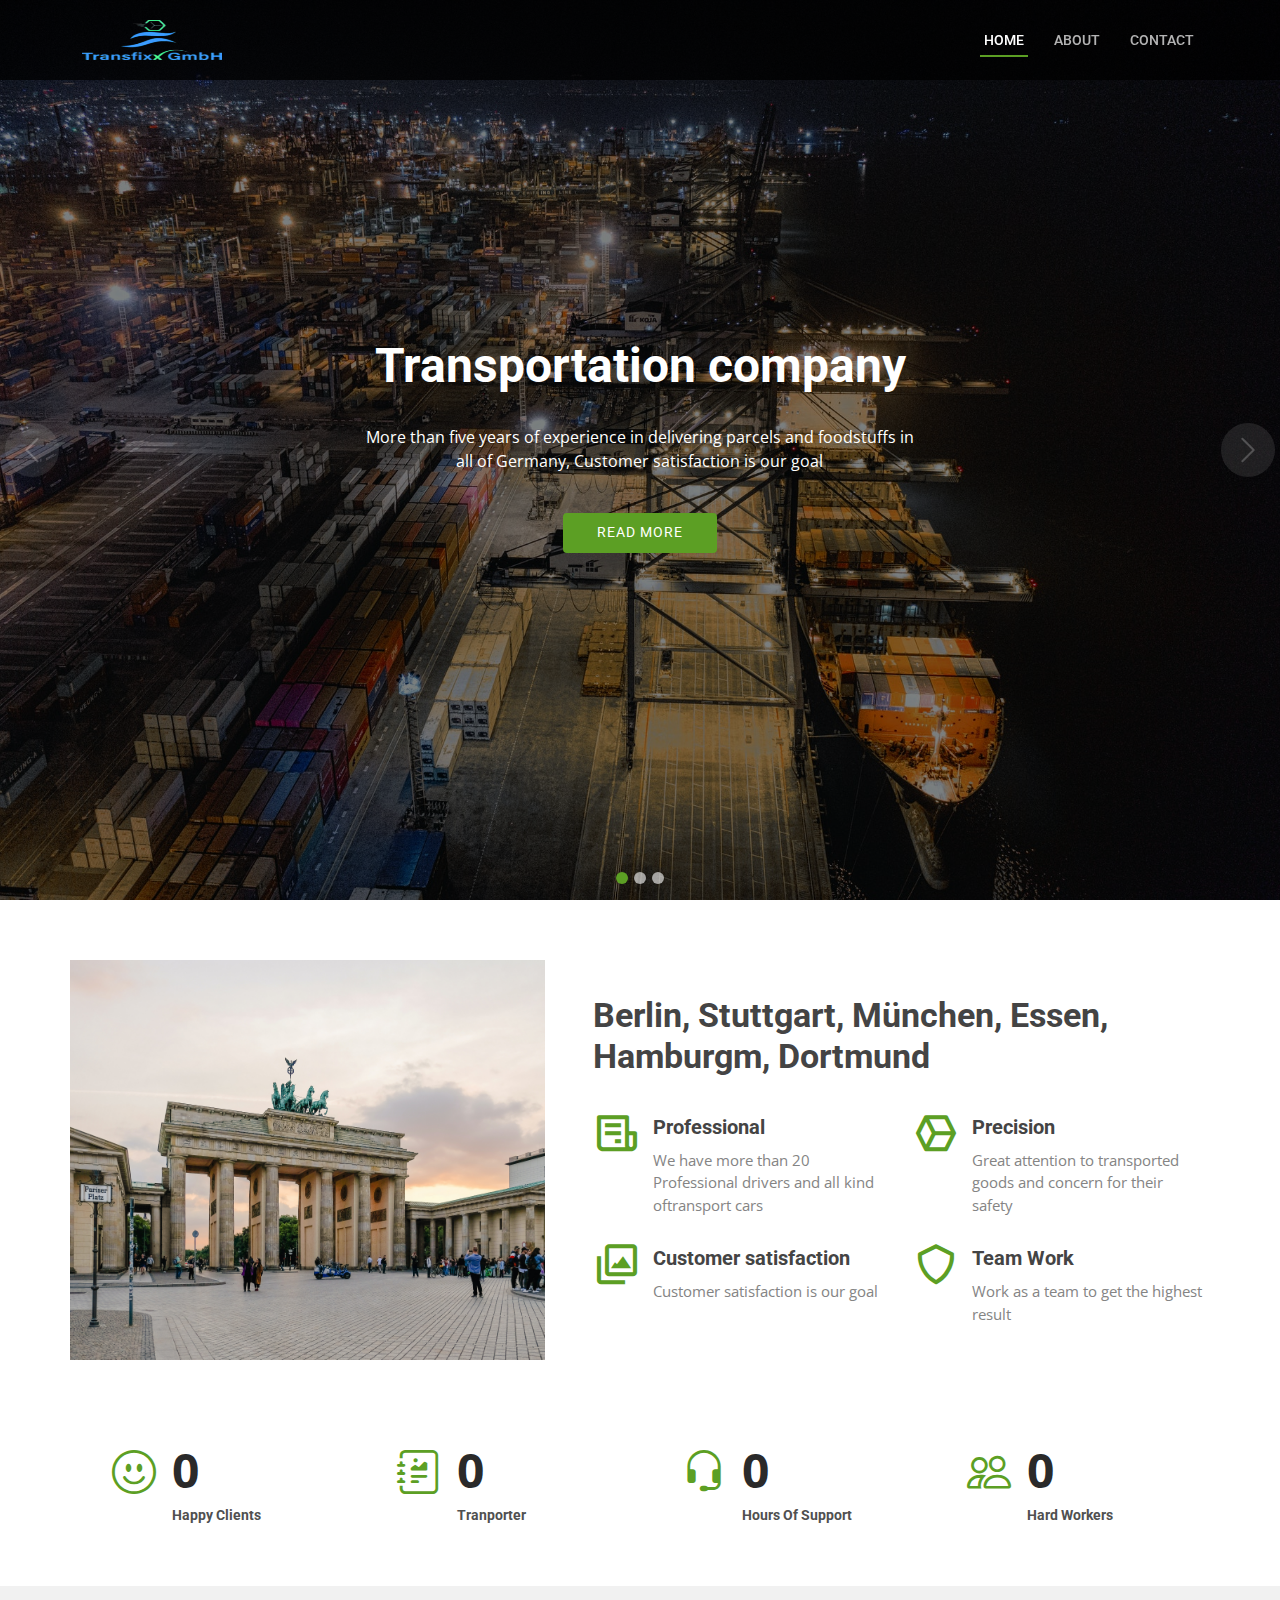
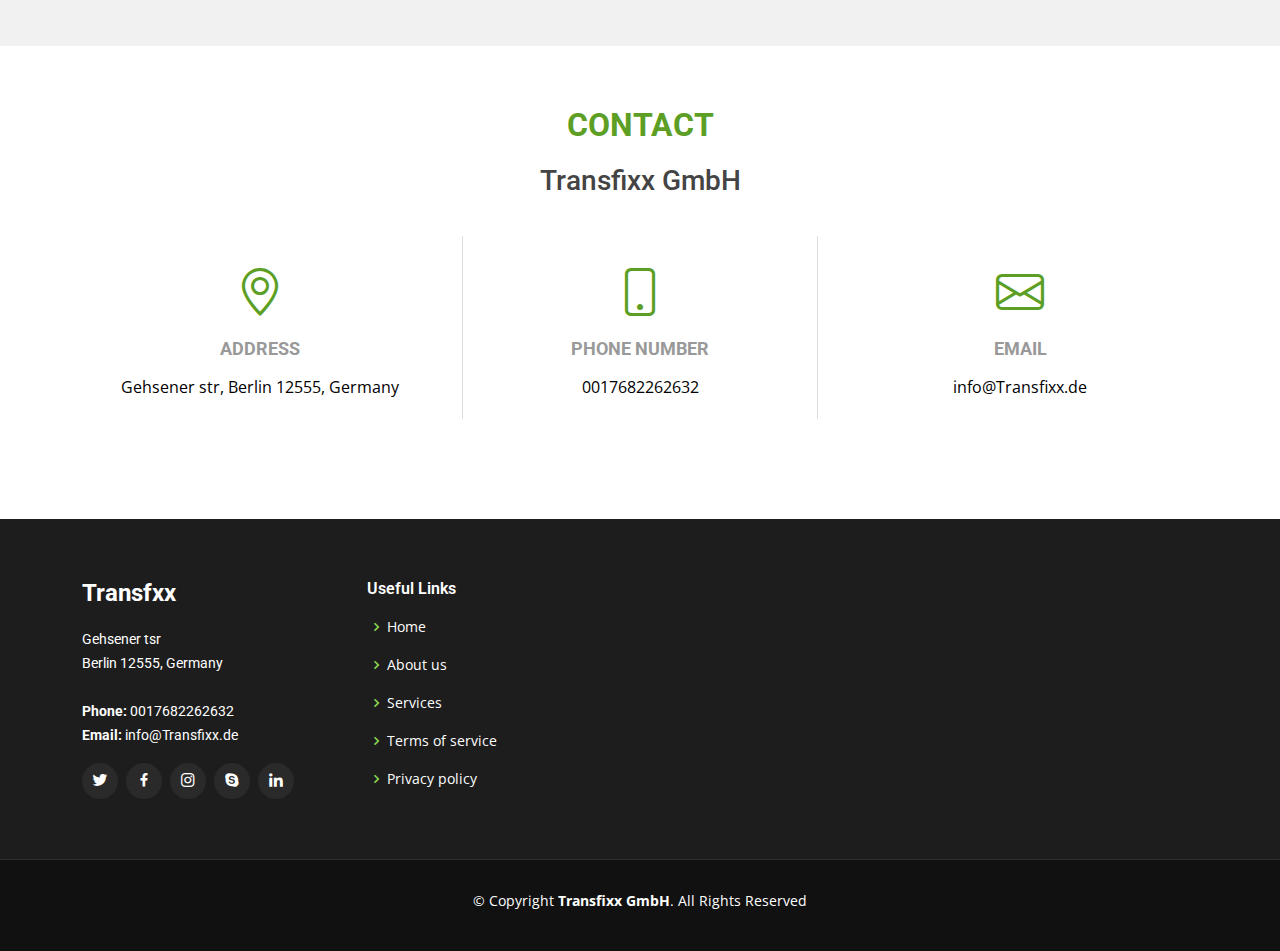
==== index.html @ c4ad07be "logo" ====
<!DOCTYPE html>
<html lang="en">

<head>
  <meta charset="utf-8">
  <meta content="width=device-width, initial-scale=1.0" name="viewport">

  <title>Groovin Bootstrap Template - Index</title>
  <meta content="" name="description">
  <meta content="" name="keywords">

  <!-- Favicons -->
<!--   <link href="assets/img/favicon.png" rel="icon"> -->
  <link href="assets/img/apple-touch-icon.png" rel="apple-touch-icon">

  <!-- Google Fonts -->
  <link href="https://fonts.googleapis.com/css?family=Open+Sans:300,300i,400,400i,600,600i,700,700i|Roboto:300,300i,400,400i,500,500i,600,600i,700,700i|Poppins:300,300i,400,400i,500,500i,600,600i,700,700i" rel="stylesheet">

  <!-- Vendor CSS Files -->
  <link href="assets/vendor/animate.css/animate.min.css" rel="stylesheet">
  <link href="assets/vendor/bootstrap/css/bootstrap.min.css" rel="stylesheet">
  <link href="assets/vendor/bootstrap-icons/bootstrap-icons.css" rel="stylesheet">
  <link href="assets/vendor/boxicons/css/boxicons.min.css" rel="stylesheet">
  <link href="assets/vendor/glightbox/css/glightbox.min.css" rel="stylesheet">
  <link href="assets/vendor/swiper/swiper-bundle.min.css" rel="stylesheet">

  <!-- Template Main CSS File -->
  <link href="assets/css/style.css" rel="stylesheet">

  <!-- =======================================================
  * Template Name: Groovin - v4.7.1
  * Template URL: https://bootstrapmade.com/groovin-free-bootstrap-theme/
  * Author: BootstrapMade.com
  * License: https://bootstrapmade.com/license/
  ======================================================== -->
</head>

<body>

  <!-- ======= Header ======= -->
  <header id="header" class="fixed-top d-flex align-items-center">
    <div class="container d-flex align-items-center justify-content-between">

      <h1 class="logo"><a href="index.html"><img src="img/3o7mkt.png" width="140px" height="120px" /></a></h1>
      <!-- Uncomment below if you prefer to use an image logo -->
      <!-- <a href="index.html" class="logo"><img src="assets/img/logo.png" alt="" class="img-fluid"></a>-->

      <nav id="navbar" class="navbar">
        <ul>
          <li><a class="nav-link scrollto active" href="#hero">Home</a></li>
          <li><a class="nav-link scrollto" href="#about">About</a></li>
      <!--     <li><a class="nav-link scrollto" href="#services">Services</a></li>   --> 
          <li><a class="nav-link scrollto" href="#contact">Contact</a></li>
          
        </ul>
        <i class="bi bi-list mobile-nav-toggle"></i>
      </nav><!-- .navbar -->

    </div>
  </header><!-- End Header -->

  <!-- ======= Hero Section ======= -->
  <section id="hero">
    <div class="hero-container">
      <div id="heroCarousel" data-bs-interval="5000" class="carousel slide carousel-fade" data-bs-ride="carousel">

        <ol class="carousel-indicators" id="hero-carousel-indicators"></ol>

        <div class="carousel-inner" role="listbox">

          <!-- Slide 1 -->
          <div class="carousel-item active" style="background-image: url(assets/img/slide/slide-1.jpg);">
            <div class="carousel-container">
              <div class="carousel-content">
                <h2 class="animate__animated animate__fadeInDown">Transportation company</h2>
                <p class="animate__animated animate__fadeInUp">More than five years of experience in delivering parcels and foodstuffs in all of Germany, Customer satisfaction is our goal

                </p>
                <div>
                  <a href="#about" class="btn-get-started animate__animated animate__fadeInUp scrollto">Read More</a>
                </div>
              </div>
            </div>
          </div>

          <!-- Slide 2 -->
          <div class="carousel-item" style="background-image: url(assets/img/slide/slide-2.jpg);">
            <div class="carousel-container">
              <div class="carousel-content">
                <h2 class="animate__animated animate__fadeInDown">Export of food products</h2>
                <p class="animate__animated animate__fadeInUp">Export and import of all food items from Europe to the Middle East and Africa.</p>
                <div>
                  <a href="#about" class="btn-get-started animate__animated animate__fadeInUp scrollto">Read More</a>
                </div>
              </div>
            </div>
          </div>

          <!-- Slide 3 -->
          <div class="carousel-item" style="background-image: url(assets/img/slide/slide-3.jpg);">
            <div class="carousel-container">
              <div class="carousel-content">
                <h2 class="animate__animated animate__fadeInDown">Export Cars</h2>
                <p class="animate__animated animate__fadeInUp">Exports all kind of cars from Europe to Middle East ,Africa  .</p>
                <div>
                  <a href="#about" class="btn-get-started animate__animated animate__fadeInUp scrollto">Read More</a>
                </div>
              </div>
            </div>
          </div>

        </div>

        <a class="carousel-control-prev" href="#heroCarousel" role="button" data-bs-slide="prev">
          <span class="carousel-control-prev-icon bi bi-chevron-left" aria-hidden="true"></span>
        </a>

        <a class="carousel-control-next" href="#heroCarousel" role="button" data-bs-slide="next">
          <span class="carousel-control-next-icon bi bi-chevron-right" aria-hidden="true"></span>
        </a>

      </div>
    </div>
  </section><!-- End Hero -->

  <main id="main">

    <!-- ======= About Section ======= -->
    <section id="about" class="about">
      <div class="container">

        <div class="row no-gutters">
          <div class="image col-xl-5 d-flex align-items-stretch justify-content-center justify-content-lg-start"></div>
          <div class="col-xl-7 ps-0 ps-lg-5 pe-lg-1 d-flex align-items-stretch">
            <div class="content d-flex flex-column justify-content-center">
              <h3>Berlin, Stuttgart, München, Essen, Hamburgm, Dortmund  </h3>
              <p>
                
              </p>
              <div class="row">
                <div class="col-md-6 icon-box">
                  <i class="bx bx-receipt"></i>
                  <h4>Professional</h4>
                  <p>We have more than 20 Professional drivers and all kind oftransport cars</p>
                </div>
                <div class="col-md-6 icon-box">
                  <i class="bx bx-cube-alt"></i>
                  <h4>Precision</h4>
                  <p>Great attention to transported goods and concern for their safety </p>
                </div>
                <div class="col-md-6 icon-box">
                  <i class="bx bx-images"></i>
                  <h4>Customer satisfaction</h4>
                  <p>Customer satisfaction is our goal</p>
                </div>
                <div class="col-md-6 icon-box">
                  <i class="bx bx-shield"></i>
                  <h4>Team Work</h4>
                  <p>Work as a team to get the highest result</p>
                </div>
              </div>
            </div><!-- End .content-->
          </div>
        </div>

      </div>
    </section><!-- End About Section -->

    <!-- ======= Counts Section ======= -->
    <section id="counts" class="counts">
      <div class="container">

        <div class="row no-gutters">

          <div class="col-lg-3 col-md-6 d-md-flex align-items-md-stretch">
            <div class="count-box">
              <i class="bi bi-emoji-smile"></i>
              <span data-purecounter-start="0" data-purecounter-end="232" data-purecounter-duration="1" class="purecounter"></span>
              <p><strong>Happy Clients</strong></p>
            </div>
          </div>

          <div class="col-lg-3 col-md-6 d-md-flex align-items-md-stretch">
            <div class="count-box">
              <i class="bi bi-journal-richtext"></i>
              <span data-purecounter-start="0" data-purecounter-end="45" data-purecounter-duration="1" class="purecounter"></span>
              <p><strong>Tranporter</strong> </p>
            </div>
          </div>

          <div class="col-lg-3 col-md-6 d-md-flex align-items-md-stretch">
            <div class="count-box">
              <i class="bi bi-headset"></i>
              <span data-purecounter-start="0" data-purecounter-end="1463" data-purecounter-duration="1" class="purecounter"></span>
              <p><strong>Hours Of Support</strong> </p>
            </div>
          </div>

          <div class="col-lg-3 col-md-6 d-md-flex align-items-md-stretch">
            <div class="count-box">
              <i class="bi bi-people"></i>
              <span data-purecounter-start="0" data-purecounter-end="45" data-purecounter-duration="1" class="purecounter"></span>
              <p><strong>Hard Workers</strong> </p>
            </div>
          </div>

        </div>

      </div>
    </section><!-- End Counts Section -->

    <!-- ======= Clients Section ======= -->
    <section id="clients" class="clients section-bg">
      <div class="container">

        <div class="row">

          <div class="col-lg-2 col-md-4 col-6 d-flex align-items-center justify-content-center">
            <img src="https://pvgroup.pl/wp-content/uploads/2022/02/dpd_big-300x300-1.jpg" class="img-fluid" alt="">
          </div>

          <div class="col-lg-2 col-md-4 col-6 d-flex align-items-center justify-content-center">
            <img src="https://media-exp1.licdn.com/dms/image/C560BAQFN_Ijrd2h6Ig/company-logo_200_200/0/1615389801224?e=1660780800&v=beta&t=L2JlPi9QyO6g8Aj7wJdIj50SD4fqId7_oPgvwxx5XCg" class="img-fluid" alt="">
          </div>

          <div class="col-lg-2 col-md-4 col-6 d-flex align-items-center justify-content-center">
            <img src="https://upload.wikimedia.org/wikipedia/commons/thumb/4/4c/Logo_REWE.svg/1200px-Logo_REWE.svg.png" class="img-fluid" alt="">
          </div>

          <div class="col-lg-2 col-md-4 col-6 d-flex align-items-center justify-content-center">
            <img src="https://upload.wikimedia.org/wikipedia/commons/thumb/b/bc/HelloFresh_Logo_2020.png/800px-HelloFresh_Logo_2020.png" class="img-fluid" alt="">
          </div>

          <div class="col-lg-2 col-md-4 col-6 d-flex align-items-center justify-content-center">
            <img src="https://pbs.twimg.com/profile_images/1473756532827246593/KRgw2UkV_400x400.jpg" class="img-fluid" alt="">
          </div>

          <div class="col-lg-2 col-md-4 col-6 d-flex align-items-center justify-content-center">
            <img src="" class="img-fluid" alt="">
          </div>

        </div>

      </div>
    </section><!-- End Clients Section -->

  <!--   <!-- ======= Services Section ======= -->
<!--     <section id="services" class="services">
      <div class="container">

        <div class="section-title">
          <h2>Services</h2>
          <p>Magnam dolores commodi suscipit. Necessitatibus eius consequatur ex aliquid fuga eum quidem. Sit sint consectetur velit. Quisquam quos quisquam cupiditate. Et nemo qui impedit suscipit alias ea. Quia fugiat sit in iste officiis commodi quidem hic quas.</p>
        </div>

        <div class="row">
          <div class="col-lg-4 col-md-6 icon-box">
            <div class="icon"><i class="bi bi-briefcase"></i></div>
            <h4 class="title"><a href="">Lorem Ipsum</a></h4>
            <p class="description">Voluptatum deleniti atque corrupti quos dolores et quas molestias excepturi sint occaecati cupiditate non provident</p>
          </div>
          <div class="col-lg-4 col-md-6 icon-box">
            <div class="icon"><i class="bi bi-card-checklist"></i></div>
            <h4 class="title"><a href="">Dolor Sitema</a></h4>
            <p class="description">Minim veniam, quis nostrud exercitation ullamco laboris nisi ut aliquip ex ea commodo consequat tarad limino ata</p>
          </div>
          <div class="col-lg-4 col-md-6 icon-box">
            <div class="icon"><i class="bi bi-bar-chart"></i></div>
            <h4 class="title"><a href="">Sed ut perspiciatis</a></h4>
            <p class="description">Duis aute irure dolor in reprehenderit in voluptate velit esse cillum dolore eu fugiat nulla pariatur</p>
          </div>
          <div class="col-lg-4 col-md-6 icon-box">
            <div class="icon"><i class="bi bi-binoculars"></i></div>
            <h4 class="title"><a href="">Magni Dolores</a></h4>
            <p class="description">Excepteur sint occaecat cupidatat non proident, sunt in culpa qui officia deserunt mollit anim id est laborum</p>
          </div>
          <div class="col-lg-4 col-md-6 icon-box">
            <div class="icon"><i class="bi bi-brightness-high"></i></div>
            <h4 class="title"><a href="">Nemo Enim</a></h4>
            <p class="description">At vero eos et accusamus et iusto odio dignissimos ducimus qui blanditiis praesentium voluptatum deleniti atque</p>
          </div>
          <div class="col-lg-4 col-md-6 icon-box">
            <div class="icon"><i class="bi bi-calendar4-week"></i></div>
            <h4 class="title"><a href="">Eiusmod Tempor</a></h4>
            <p class="description">Et harum quidem rerum facilis est et expedita distinctio. Nam libero tempore, cum soluta nobis est eligendi</p>
          </div>
        </div>

      </div>
    </section><!-- End Services Section -->

    <!-- ======= Why Us Section ======= -->
  <!--   <section id="why-us" class="why-us">
      <div class="container">

        <div class="section-title">
          <h2>Why Us</h2>
          <p>Magnam dolores commodi suscipit. Necessitatibus eius consequatur ex aliquid fuga eum quidem. Sit sint consectetur velit. Quisquam quos quisquam cupiditate. Et nemo qui impedit suscipit alias ea. Quia fugiat sit in iste officiis commodi quidem hic quas.</p>
        </div>

        <div class="row">

          <div class="col-lg-4">
            <div class="box">
              <span>01</span>
              <h4>Lorem Ipsum</h4>
              <p>Ulamco laboris nisi ut aliquip ex ea commodo consequat. Et consectetur ducimus vero placeat</p>
            </div>
          </div>

          <div class="col-lg-4 mt-4 mt-lg-0">
            <div class="box">
              <span>02</span>
              <h4>Repellat Nihil</h4>
              <p>Dolorem est fugiat occaecati voluptate velit esse. Dicta veritatis dolor quod et vel dire leno para dest</p>
            </div>
          </div>

          <div class="col-lg-4 mt-4 mt-lg-0">
            <div class="box">
              <span>03</span>
              <h4> Ad ad velit qui</h4>
              <p>Molestiae officiis omnis illo asperiores. Aut doloribus vitae sunt debitis quo vel nam quis</p>
            </div>
          </div>

        </div>

      </div>
    </section>  -->
    <!-- End Why Us Section --> 

    <!-- ======= Portfolio Section ======= -->
   <!--  <section id="portfolio" class="portfolio">
      <div class="container">

        <div class="section-title">
          <h2>Portfolio</h2>
          <p>Magnam dolores commodi suscipit. Necessitatibus eius consequatur ex aliquid fuga eum quidem. Sit sint consectetur velit. Quisquam quos quisquam cupiditate. Et nemo qui impedit suscipit alias ea. Quia fugiat sit in iste officiis commodi quidem hic quas.</p>
        </div>

        <div class="row">
          <div class="col-lg-12 d-flex justify-content-center">
            <ul id="portfolio-flters">
              <li data-filter="*" class="filter-active">All</li>
              <li data-filter=".filter-app">App</li>
              <li data-filter=".filter-card">Card</li>
              <li data-filter=".filter-web">Web</li>
            </ul>
          </div>
        </div>

        <div class="row portfolio-container">

          <div class="col-lg-4 col-md-6 portfolio-item filter-app">
            <div class="portfolio-wrap">
              <img src="assets/img/portfolio/portfolio-1.jpg" class="img-fluid" alt="">
              <div class="portfolio-info">
                <h4>App 1</h4>
                <p>App</p>
                <div class="portfolio-links">
                  <a href="assets/img/portfolio/portfolio-1.jpg" data-gallery="portfolioGallery" class="portfolio-lightbox" title="App 1"><i class="bx bx-plus"></i></a>
                  <a href="portfolio-details.html" title="More Details"><i class="bx bx-link"></i></a>
                </div>
              </div>
            </div>
          </div>

          <div class="col-lg-4 col-md-6 portfolio-item filter-web">
            <div class="portfolio-wrap">
              <img src="assets/img/portfolio/portfolio-2.jpg" class="img-fluid" alt="">
              <div class="portfolio-info">
                <h4>Web 3</h4>
                <p>Web</p>
                <div class="portfolio-links">
                  <a href="assets/img/portfolio/portfolio-2.jpg" data-gallery="portfolioGallery" class="portfolio-lightbox" title="Web 3"><i class="bx bx-plus"></i></a>
                  <a href="portfolio-details.html" title="More Details"><i class="bx bx-link"></i></a>
                </div>
              </div>
            </div>
          </div>

          <div class="col-lg-4 col-md-6 portfolio-item filter-app">
            <div class="portfolio-wrap">
              <img src="assets/img/portfolio/portfolio-3.jpg" class="img-fluid" alt="">
              <div class="portfolio-info">
                <h4>App 2</h4>
                <p>App</p>
                <div class="portfolio-links">
                  <a href="assets/img/portfolio/portfolio-3.jpg" data-gallery="portfolioGallery" class="portfolio-lightbox" title="App 2"><i class="bx bx-plus"></i></a>
                  <a href="portfolio-details.html" title="More Details"><i class="bx bx-link"></i></a>
                </div>
              </div>
            </div>
          </div>

          <div class="col-lg-4 col-md-6 portfolio-item filter-card">
            <div class="portfolio-wrap">
              <img src="assets/img/portfolio/portfolio-4.jpg" class="img-fluid" alt="">
              <div class="portfolio-info">
                <h4>Card 2</h4>
                <p>Card</p>
                <div class="portfolio-links">
                  <a href="assets/img/portfolio/portfolio-4.jpg" data-gallery="portfolioGallery" class="portfolio-lightbox" title="Card 2"><i class="bx bx-plus"></i></a>
                  <a href="portfolio-details.html" title="More Details"><i class="bx bx-link"></i></a>
                </div>
              </div>
            </div>
          </div>

          <div class="col-lg-4 col-md-6 portfolio-item filter-web">
            <div class="portfolio-wrap">
              <img src="assets/img/portfolio/portfolio-5.jpg" class="img-fluid" alt="">
              <div class="portfolio-info">
                <h4>Web 2</h4>
                <p>Web</p>
                <div class="portfolio-links">
                  <a href="assets/img/portfolio/portfolio-5.jpg" data-gallery="portfolioGallery" class="portfolio-lightbox" title="Web 2"><i class="bx bx-plus"></i></a>
                  <a href="portfolio-details.html" title="More Details"><i class="bx bx-link"></i></a>
                </div>
              </div>
            </div>
          </div>

          <div class="col-lg-4 col-md-6 portfolio-item filter-app">
            <div class="portfolio-wrap">
              <img src="assets/img/portfolio/portfolio-6.jpg" class="img-fluid" alt="">
              <div class="portfolio-info">
                <h4>App 3</h4>
                <p>App</p>
                <div class="portfolio-links">
                  <a href="assets/img/portfolio/portfolio-6.jpg" data-gallery="portfolioGallery" class="portfolio-lightbox" title="App 3"><i class="bx bx-plus"></i></a>
                  <a href="portfolio-details.html" title="More Details"><i class="bx bx-link"></i></a>
                </div>
              </div>
            </div>
          </div>

          <div class="col-lg-4 col-md-6 portfolio-item filter-card">
            <div class="portfolio-wrap">
              <img src="assets/img/portfolio/portfolio-7.jpg" class="img-fluid" alt="">
              <div class="portfolio-info">
                <h4>Card 1</h4>
                <p>Card</p>
                <div class="portfolio-links">
                  <a href="assets/img/portfolio/portfolio-7.jpg" data-gallery="portfolioGallery" class="portfolio-lightbox" title="Card 1"><i class="bx bx-plus"></i></a>
                  <a href="portfolio-details.html" title="More Details"><i class="bx bx-link"></i></a>
                </div>
              </div>
            </div>
          </div>

          <div class="col-lg-4 col-md-6 portfolio-item filter-card">
            <div class="portfolio-wrap">
              <img src="assets/img/portfolio/portfolio-8.jpg" class="img-fluid" alt="">
              <div class="portfolio-info">
                <h4>Card 3</h4>
                <p>Card</p>
                <div class="portfolio-links">
                  <a href="assets/img/portfolio/portfolio-8.jpg" data-gallery="portfolioGallery" class="portfolio-lightbox" title="Card 3"><i class="bx bx-plus"></i></a>
                  <a href="portfolio-details.html" title="More Details"><i class="bx bx-link"></i></a>
                </div>
              </div>
            </div>
          </div>

          <div class="col-lg-4 col-md-6 portfolio-item filter-web">
            <div class="portfolio-wrap">
              <img src="assets/img/portfolio/portfolio-9.jpg" class="img-fluid" alt="">
              <div class="portfolio-info">
                <h4>Web 3</h4>
                <p>Web</p>
                <div class="portfolio-links">
                  <a href="assets/img/portfolio/portfolio-9.jpg" data-gallery="portfolioGallery" class="portfolio-lightbox" title="Web 3"><i class="bx bx-plus"></i></a>
                  <a href="portfolio-details.html" title="More Details"><i class="bx bx-link"></i></a>
                </div>
              </div>
            </div>
          </div>

        </div>

      </div> -->
    </section><!-- End Portfolio Section -->

    <!-- ======= Team Section ======= -->
 <!--    <section id="team" class="team">
      <div class="container">

        <div class="section-title">
          <h2>Team</h2>
          <p>Magnam dolores commodi suscipit. Necessitatibus eius consequatur ex aliquid fuga eum quidem. Sit sint consectetur velit. Quisquam quos quisquam cupiditate. Et nemo qui impedit suscipit alias ea. Quia fugiat sit in iste officiis commodi quidem hic quas.</p>
        </div>

        <div class="row">

          <div class="col-xl-3 col-lg-4 col-md-6">
            <div class="member">
              <img src="assets/img/team/team-1.jpg" class="img-fluid" alt="">
              <div class="member-info">
                <div class="member-info-content">
                  <h4>Walter White</h4>
                  <span>Chief Executive Officer</span>
                  <div class="social">
                    <a href=""><i class="bi bi-twitter"></i></a>
                    <a href=""><i class="bi bi-facebook"></i></a>
                    <a href=""><i class="bi bi-instagram"></i></a>
                    <a href=""><i class="bi bi-linkedin"></i></a>
                  </div>
                </div>
              </div>
            </div>
          </div>

          <div class="col-xl-3 col-lg-4 col-md-6" data-wow-delay="0.1s">
            <div class="member">
              <img src="assets/img/team/team-2.jpg" class="img-fluid" alt="">
              <div class="member-info">
                <div class="member-info-content">
                  <h4>Sarah Jhonson</h4>
                  <span>Product Manager</span>
                  <div class="social">
                    <a href=""><i class="bi bi-twitter"></i></a>
                    <a href=""><i class="bi bi-facebook"></i></a>
                    <a href=""><i class="bi bi-instagram"></i></a>
                    <a href=""><i class="bi bi-linkedin"></i></a>
                  </div>
                </div>
              </div>
            </div>
          </div>

          <div class="col-xl-3 col-lg-4 col-md-6" data-wow-delay="0.2s">
            <div class="member">
              <img src="assets/img/team/team-3.jpg" class="img-fluid" alt="">
              <div class="member-info">
                <div class="member-info-content">
                  <h4>William Anderson</h4>
                  <span>CTO</span>
                  <div class="social">
                    <a href=""><i class="bi bi-twitter"></i></a>
                    <a href=""><i class="bi bi-facebook"></i></a>
                    <a href=""><i class="bi bi-instagram"></i></a>
                    <a href=""><i class="bi bi-linkedin"></i></a>
                  </div>
                </div>
              </div>
            </div>
          </div>

          <div class="col-xl-3 col-lg-4 col-md-6" data-wow-delay="0.3s">
            <div class="member">
              <img src="assets/img/team/team-4.jpg" class="img-fluid" alt="">
              <div class="member-info">
                <div class="member-info-content">
                  <h4>Amanda Jepson</h4>
                  <span>Accountant</span>
                  <div class="social">
                    <a href=""><i class="bi bi-twitter"></i></a>
                    <a href=""><i class="bi bi-facebook"></i></a>
                    <a href=""><i class="bi bi-instagram"></i></a>
                    <a href=""><i class="bi bi-linkedin"></i></a>
                  </div>
                </div>
              </div>
            </div>
          </div>

        </div>

      </div> -->
    </section><!-- End Team Section -->

    <!-- ======= Pricing Section ======= -->
  <!--   <section id="pricing" class="pricing">
      <div class="container">

        <div class="section-title">
          <h2>Pricing</h2>
          <p>Magnam dolores commodi suscipit. Necessitatibus eius consequatur ex aliquid fuga eum quidem. Sit sint consectetur velit. Quisquam quos quisquam cupiditate. Et nemo qui impedit suscipit alias ea. Quia fugiat sit in iste officiis commodi quidem hic quas.</p>
        </div>

        <div class="row">

          <div class="col-lg-4 col-md-6">
            <div class="box">
              <h3>Free</h3>
              <h4><sup>$</sup>0<span> / month</span></h4>
              <ul>
                <li>Aida dere</li>
                <li>Nec feugiat nisl</li>
                <li>Nulla at volutpat dola</li>
                <li class="na">Pharetra massa</li>
                <li class="na">Massa ultricies mi</li>
              </ul>
              <div class="btn-wrap">
                <a href="#" class="btn-buy">Buy Now</a>
              </div>
            </div>
          </div>

          <div class="col-lg-4 col-md-6 mt-4 mt-md-0">
            <div class="box recommended">
              <h3>Business</h3>
              <h4><sup>$</sup>19<span> / month</span></h4>
              <ul>
                <li>Aida dere</li>
                <li>Nec feugiat nisl</li>
                <li>Nulla at volutpat dola</li>
                <li>Pharetra massa</li>
                <li class="na">Massa ultricies mi</li>
              </ul>
              <div class="btn-wrap">
                <a href="#" class="btn-buy">Buy Now</a>
              </div>
            </div>
          </div>

          <div class="col-lg-4 col-md-6 mt-4 mt-lg-0">
            <div class="box">
              <h3>Developer</h3>
              <h4><sup>$</sup>29<span> / month</span></h4>
              <ul>
                <li>Aida dere</li>
                <li>Nec feugiat nisl</li>
                <li>Nulla at volutpat dola</li>
                <li>Pharetra massa</li>
                <li>Massa ultricies mi</li>
              </ul>
              <div class="btn-wrap">
                <a href="#" class="btn-buy">Buy Now</a>
              </div>
            </div>
          </div>

        </div>

      </div>
    </section> --><!-- End Pricing Section -->

    <!-- ======= Frequently Asked Questions Section ======= -->
  <!--   <section id="faq" class="faq section-bg">
      <div class="container">

        <div class="section-title">
          <h2>Frequently Asked Questions</h2>
          <p>Magnam dolores commodi suscipit. Necessitatibus eius consequatur ex aliquid fuga eum quidem. Sit sint consectetur velit. Quisquam quos quisquam cupiditate. Et nemo qui impedit suscipit alias ea. Quia fugiat sit in iste officiis commodi quidem hic quas.</p>
        </div>

        <div class="faq-list">
          <ul>
            <li data-aos="fade-up">
              <i class="bx bx-help-circle icon-help"></i> <a data-bs-toggle="collapse" class="collapse" data-bs-target="#faq-list-1">Non consectetur a erat nam at lectus urna duis? <i class="bx bx-chevron-down icon-show"></i><i class="bx bx-chevron-up icon-close"></i></a>
              <div id="faq-list-1" class="collapse show" data-bs-parent=".faq-list">
                <p>
                  Feugiat pretium nibh ipsum consequat. Tempus iaculis urna id volutpat lacus laoreet non curabitur gravida. Venenatis lectus magna fringilla urna porttitor rhoncus dolor purus non.
                </p>
              </div>
            </li>

            <li data-aos="fade-up" data-aos-delay="100">
              <i class="bx bx-help-circle icon-help"></i> <a data-bs-toggle="collapse" data-bs-target="#faq-list-2" class="collapsed">Feugiat scelerisque varius morbi enim nunc? <i class="bx bx-chevron-down icon-show"></i><i class="bx bx-chevron-up icon-close"></i></a>
              <div id="faq-list-2" class="collapse" data-bs-parent=".faq-list">
                <p>
                  Dolor sit amet consectetur adipiscing elit pellentesque habitant morbi. Id interdum velit laoreet id donec ultrices. Fringilla phasellus faucibus scelerisque eleifend donec pretium. Est pellentesque elit ullamcorper dignissim. Mauris ultrices eros in cursus turpis massa tincidunt dui.
                </p>
              </div>
            </li>

            <li data-aos="fade-up" data-aos-delay="200">
              <i class="bx bx-help-circle icon-help"></i> <a data-bs-toggle="collapse" data-bs-target="#faq-list-3" class="collapsed">Dolor sit amet consectetur adipiscing elit? <i class="bx bx-chevron-down icon-show"></i><i class="bx bx-chevron-up icon-close"></i></a>
              <div id="faq-list-3" class="collapse" data-bs-parent=".faq-list">
                <p>
                  Eleifend mi in nulla posuere sollicitudin aliquam ultrices sagittis orci. Faucibus pulvinar elementum integer enim. Sem nulla pharetra diam sit amet nisl suscipit. Rutrum tellus pellentesque eu tincidunt. Lectus urna duis convallis convallis tellus. Urna molestie at elementum eu facilisis sed odio morbi quis
                </p>
              </div>
            </li>

            <li data-aos="fade-up" data-aos-delay="300">
              <i class="bx bx-help-circle icon-help"></i> <a data-bs-toggle="collapse" data-bs-target="#faq-list-4" class="collapsed">Tempus quam pellentesque nec nam aliquam sem et tortor consequat? <i class="bx bx-chevron-down icon-show"></i><i class="bx bx-chevron-up icon-close"></i></a>
              <div id="faq-list-4" class="collapse" data-bs-parent=".faq-list">
                <p>
                  Molestie a iaculis at erat pellentesque adipiscing commodo. Dignissim suspendisse in est ante in. Nunc vel risus commodo viverra maecenas accumsan. Sit amet nisl suscipit adipiscing bibendum est. Purus gravida quis blandit turpis cursus in.
                </p>
              </div>
            </li>

            <li data-aos="fade-up" data-aos-delay="400">
              <i class="bx bx-help-circle icon-help"></i> <a data-bs-toggle="collapse" data-bs-target="#faq-list-5" class="collapsed">Tortor vitae purus faucibus ornare. Varius vel pharetra vel turpis nunc eget lorem dolor? <i class="bx bx-chevron-down icon-show"></i><i class="bx bx-chevron-up icon-close"></i></a>
              <div id="faq-list-5" class="collapse" data-bs-parent=".faq-list">
                <p>
                  Laoreet sit amet cursus sit amet dictum sit amet justo. Mauris vitae ultricies leo integer malesuada nunc vel. Tincidunt eget nullam non nisi est sit amet. Turpis nunc eget lorem dolor sed. Ut venenatis tellus in metus vulputate eu scelerisque.
                </p>
              </div>
            </li>

          </ul>
        </div>

      </div>
    </section> --><!-- End Frequently Asked Questions Section -->

    <!-- ======= Contact Section ======= -->
    <section id="contact" class="contact">
      <div class="container">

        <div class="section-title">
          <h2>Contact</h2>
          <h3>Transfixx GmbH</h3>
        </div>

        <div class="row contact-info">

          <div class="col-md-4">
            <div class="contact-address">
              <i class="bi bi-geo-alt"></i>
              <h3>Address</h3>
              <address>Gehsener str, Berlin 12555, Germany</address>
            </div>
          </div>

          <div class="col-md-4">
            <div class="contact-phone">
              <i class="bi bi-phone"></i>
              <h3>Phone Number</h3>
              <p><a href="tel:+155895548855">0017682262632</a></p>
            </div>
          </div>

          <div class="col-md-4">
            <div class="contact-email">
              <i class="bi bi-envelope"></i>
              <h3>Email</h3>
              <p><a href="mailto:info@example.com">info@Transfixx.de</a></p>
            </div>
          </div>

        </div>

      <!--   <div class="form">
          <form action="forms/contact.php" method="post" role="form" class="php-email-form">
            <div class="row">
              <div class="col-md-6 form-group">
                <input type="text" name="name" class="form-control" id="name" placeholder="Your Name" data-rule="minlen:4" data-msg="Please enter at least 4 chars">
              </div>
              <div class="col-md-6 form-group mt-3 mt-md-0">
                <input type="email" class="form-control" name="email" id="email" placeholder="Your Email" data-rule="email" data-msg="Please enter a valid email">
              </div>
            </div>
            <div class="form-group mt-3">
              <input type="text" class="form-control" name="subject" id="subject" placeholder="Subject" required>
            </div>
            <div class="form-group mt-3">
              <textarea class="form-control" name="message" rows="5" placeholder="Message" required></textarea>
            </div>
            <div class="my-3">
              <div class="loading">Loading</div>
              <div class="error-message"></div>
              <div class="sent-message">Your message has been sent. Thank you!</div>
            </div>
            <div class="text-center"><button type="submit">Send Message</button></div>
          </form>
        </div> -->

      </div>
    </section><!-- End Contact Section -->

  </main><!-- End #main -->

  <!-- ======= Footer ======= -->
  <footer id="footer">
    <div class="footer-top">
      <div class="container">
        <div class="row">

          <div class="col-lg-3 col-md-6">
            <div class="footer-info">
              <h3>Transfxx</h3>
              <p>
                Gehsener tsr<br>
                Berlin 12555, Germany<br><br>
                <strong>Phone:</strong> 0017682262632<br>
                <strong>Email:</strong> info@Transfixx.de<br>
              </p>
              <div class="social-links mt-3">
                <a href="#" class="twitter"><i class="bx bxl-twitter"></i></a>
                <a href="#" class="facebook"><i class="bx bxl-facebook"></i></a>
                <a href="#" class="instagram"><i class="bx bxl-instagram"></i></a>
                <a href="#" class="google-plus"><i class="bx bxl-skype"></i></a>
                <a href="#" class="linkedin"><i class="bx bxl-linkedin"></i></a>
              </div>
            </div>
          </div>

          <div class="col-lg-2 col-md-6 footer-links">
            <h4>Useful Links</h4>
            <ul>
              <li><i class="bx bx-chevron-right"></i> <a href="#">Home</a></li>
              <li><i class="bx bx-chevron-right"></i> <a href="#">About us</a></li>
              <li><i class="bx bx-chevron-right"></i> <a href="#">Services</a></li>
              <li><i class="bx bx-chevron-right"></i> <a href="#">Terms of service</a></li>
              <li><i class="bx bx-chevron-right"></i> <a href="#">Privacy policy</a></li>
            </ul>
          </div>

         <!--  <div class="col-lg-3 col-md-6 footer-links">
            <h4>Our Services</h4>
            <ul>
              <li><i class="bx bx-chevron-right"></i> <a href="#">Web Design</a></li>
              <li><i class="bx bx-chevron-right"></i> <a href="#">Web Development</a></li>
              <li><i class="bx bx-chevron-right"></i> <a href="#">Product Management</a></li>
              <li><i class="bx bx-chevron-right"></i> <a href="#">Marketing</a></li>
              <li><i class="bx bx-chevron-right"></i> <a href="#">Graphic Design</a></li>
            </ul>
          </div> -->

       <!--    <div class="col-lg-4 col-md-6 footer-newsletter">
            <h4>Our Newsletter</h4>
            <p>Tamen quem nulla quae legam multos aute sint culpa legam noster magna</p>
            <form action="" method="post">
              <input type="email" name="email"><input type="submit" value="Subscribe">
            </form>

          </div> -->

        </div>
      </div>
    </div>

    <div class="container">
      <div class="copyright">
        &copy; Copyright <strong><span>Transfixx GmbH</span></strong>. All Rights Reserved
      </div>
      <div class="credits">
        <!-- All the links in the footer should remain intact. -->
        <!-- You can delete the links only if you purchased the pro version. -->
        <!-- Licensing information: https://bootstrapmade.com/license/ -->
        <!-- Purchase the pro version with working PHP/AJAX contact form: https://bootstrapmade.com/groovin-free-bootstrap-theme/ -->
       
      </div>
    </div>
  </footer><!-- End Footer -->

  <a href="#" class="back-to-top d-flex align-items-center justify-content-center"><i class="bi bi-arrow-up-short"></i></a>

  <!-- Vendor JS Files -->
  <script src="assets/vendor/purecounter/purecounter.js"></script>
  <script src="assets/vendor/bootstrap/js/bootstrap.bundle.min.js"></script>
  <script src="assets/vendor/glightbox/js/glightbox.min.js"></script>
  <script src="assets/vendor/isotope-layout/isotope.pkgd.min.js"></script>
  <script src="assets/vendor/swiper/swiper-bundle.min.js"></script>
  <script src="assets/vendor/php-email-form/validate.js"></script>

  <!-- Template Main JS File -->
  <script src="assets/js/main.js"></script>

</body>

</html>
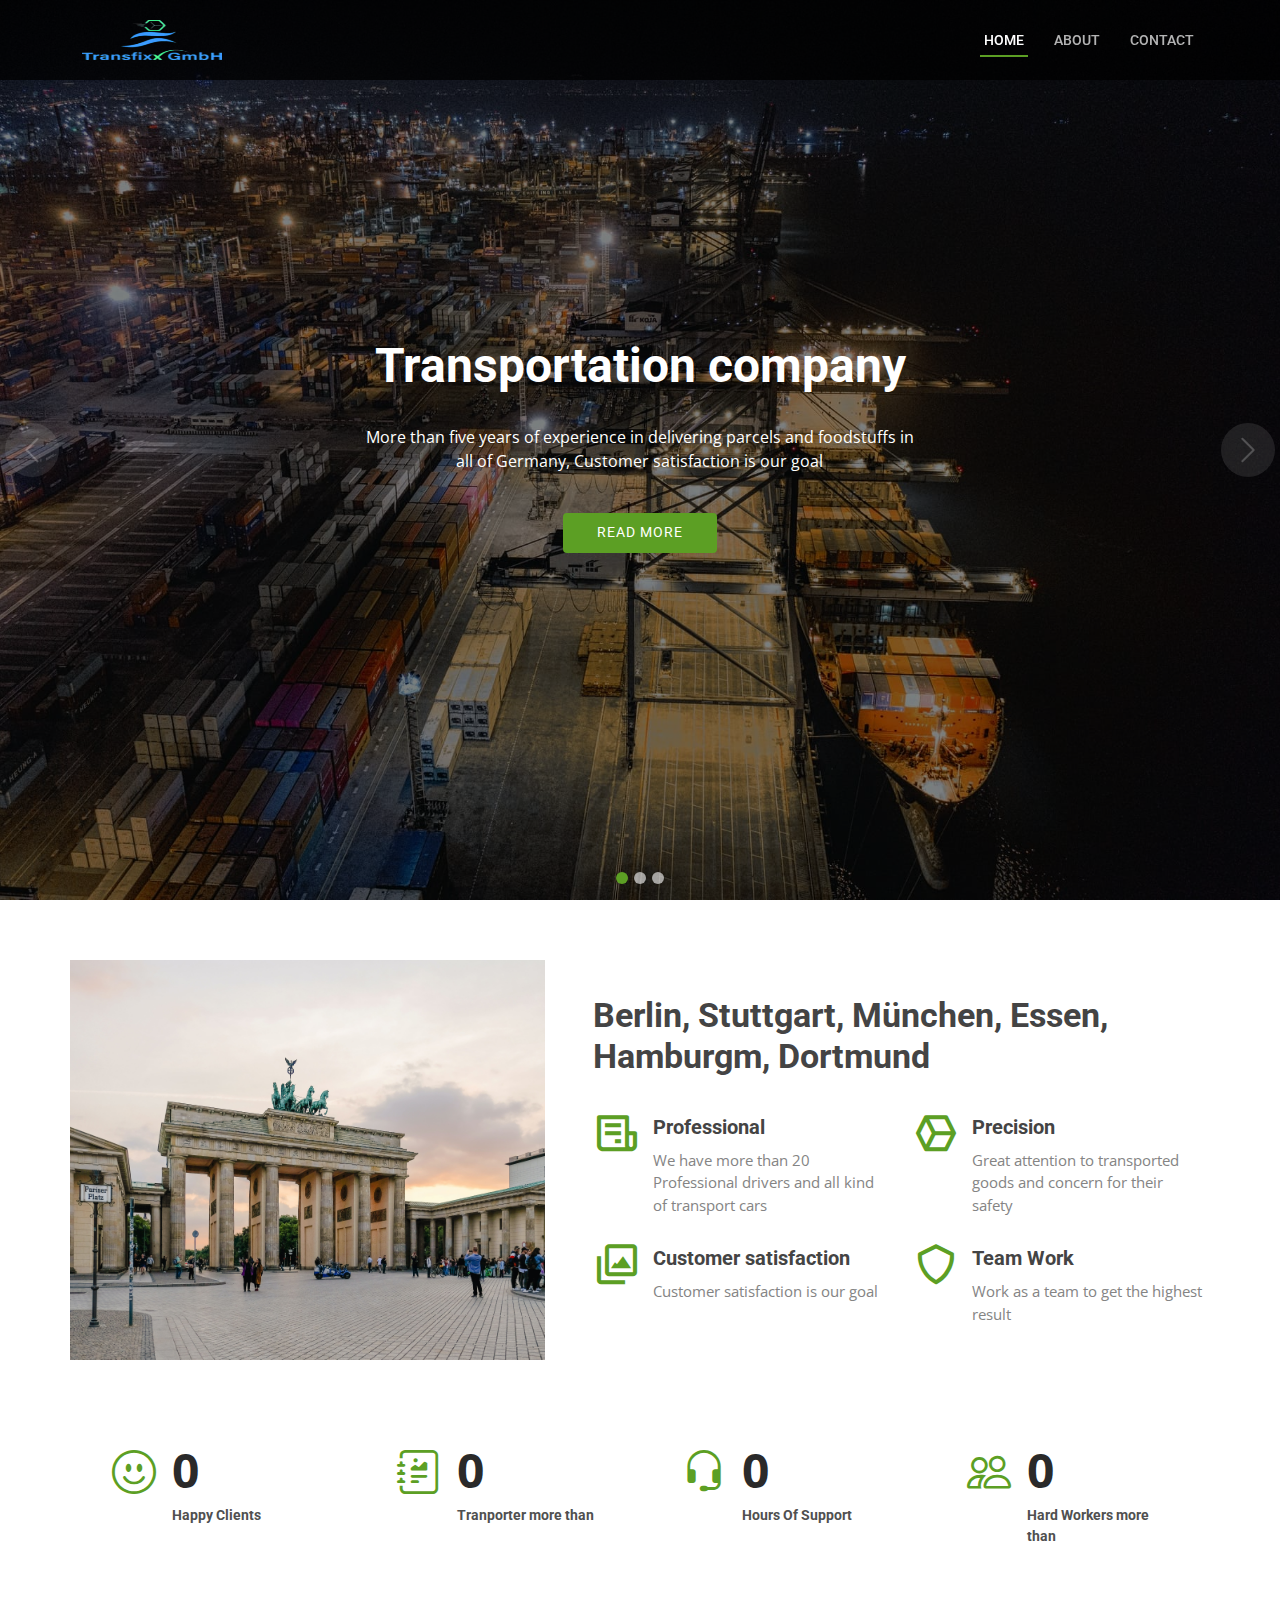
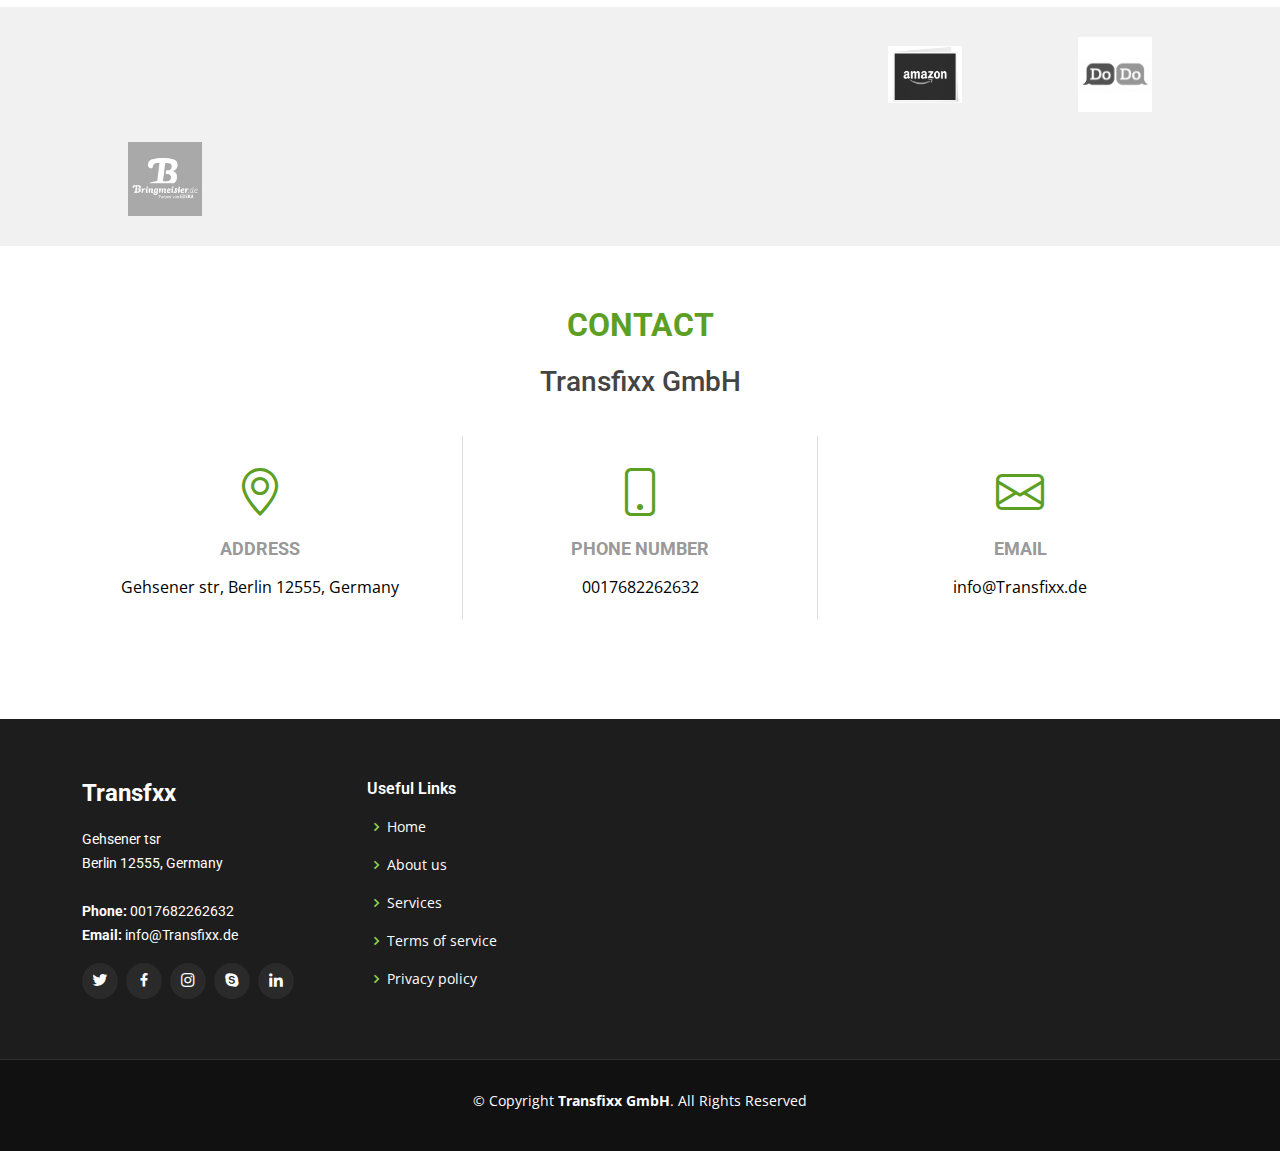
==== commit badf97b8: "index modifeid" ====
--- a/index.html
+++ b/index.html
@@ -101,7 +101,7 @@
             <div class="carousel-container">
               <div class="carousel-content">
                 <h2 class="animate__animated animate__fadeInDown">Export Cars</h2>
-                <p class="animate__animated animate__fadeInUp">Exports all kind of cars from Europe to Middle East ,Africa  .</p>
+                <p class="animate__animated animate__fadeInUp">Exports all kind of cars from Europe to Middle East, Africa.</p>
                 <div>
                   <a href="#about" class="btn-get-started animate__animated animate__fadeInUp scrollto">Read More</a>
                 </div>
@@ -141,7 +141,7 @@
                 <div class="col-md-6 icon-box">
                   <i class="bx bx-receipt"></i>
                   <h4>Professional</h4>
-                  <p>We have more than 20 Professional drivers and all kind oftransport cars</p>
+                  <p>We have more than 20 Professional drivers and all kind of transport cars</p>
                 </div>
                 <div class="col-md-6 icon-box">
                   <i class="bx bx-cube-alt"></i>
@@ -175,7 +175,7 @@
           <div class="col-lg-3 col-md-6 d-md-flex align-items-md-stretch">
             <div class="count-box">
               <i class="bi bi-emoji-smile"></i>
-              <span data-purecounter-start="0" data-purecounter-end="232" data-purecounter-duration="1" class="purecounter"></span>
+              <span data-purecounter-start="0" data-purecounter-end="2032" data-purecounter-duration="1" class="purecounter"></span>
               <p><strong>Happy Clients</strong></p>
             </div>
           </div>
@@ -183,8 +183,8 @@
           <div class="col-lg-3 col-md-6 d-md-flex align-items-md-stretch">
             <div class="count-box">
               <i class="bi bi-journal-richtext"></i>
-              <span data-purecounter-start="0" data-purecounter-end="45" data-purecounter-duration="1" class="purecounter"></span>
-              <p><strong>Tranporter</strong> </p>
+              <span data-purecounter-start="0" data-purecounter-end="85" data-purecounter-duration="1" class="purecounter"></span>
+              <p><strong>Tranporter more than</strong> </p>
             </div>
           </div>
 
@@ -199,8 +199,8 @@
           <div class="col-lg-3 col-md-6 d-md-flex align-items-md-stretch">
             <div class="count-box">
               <i class="bi bi-people"></i>
-              <span data-purecounter-start="0" data-purecounter-end="45" data-purecounter-duration="1" class="purecounter"></span>
-              <p><strong>Hard Workers</strong> </p>
+              <span data-purecounter-start="0" data-purecounter-end="85" data-purecounter-duration="1" class="purecounter"></span>
+              <p><strong>Hard Workers more than</strong> </p>
             </div>
           </div>
 
@@ -232,9 +232,14 @@
           </div>
 
           <div class="col-lg-2 col-md-4 col-6 d-flex align-items-center justify-content-center">
-            <img src="https://pbs.twimg.com/profile_images/1473756532827246593/KRgw2UkV_400x400.jpg" class="img-fluid" alt="">
-          </div>
-
+            <img src="img/aws.png" class="img-fluid" alt="">
+          </div>
+          <div class="col-lg-2 col-md-4 col-6 d-flex align-items-center justify-content-center">
+            <img src="img/dodo.jpeg" class="img-fluid" alt="">
+          </div>
+          <div class="col-lg-2 col-md-4 col-6 d-flex align-items-center justify-content-center">
+            <img src="img/bring.jpeg" class="img-fluid" alt="">
+          </div>
           <div class="col-lg-2 col-md-4 col-6 d-flex align-items-center justify-content-center">
             <img src="" class="img-fluid" alt="">
           </div>
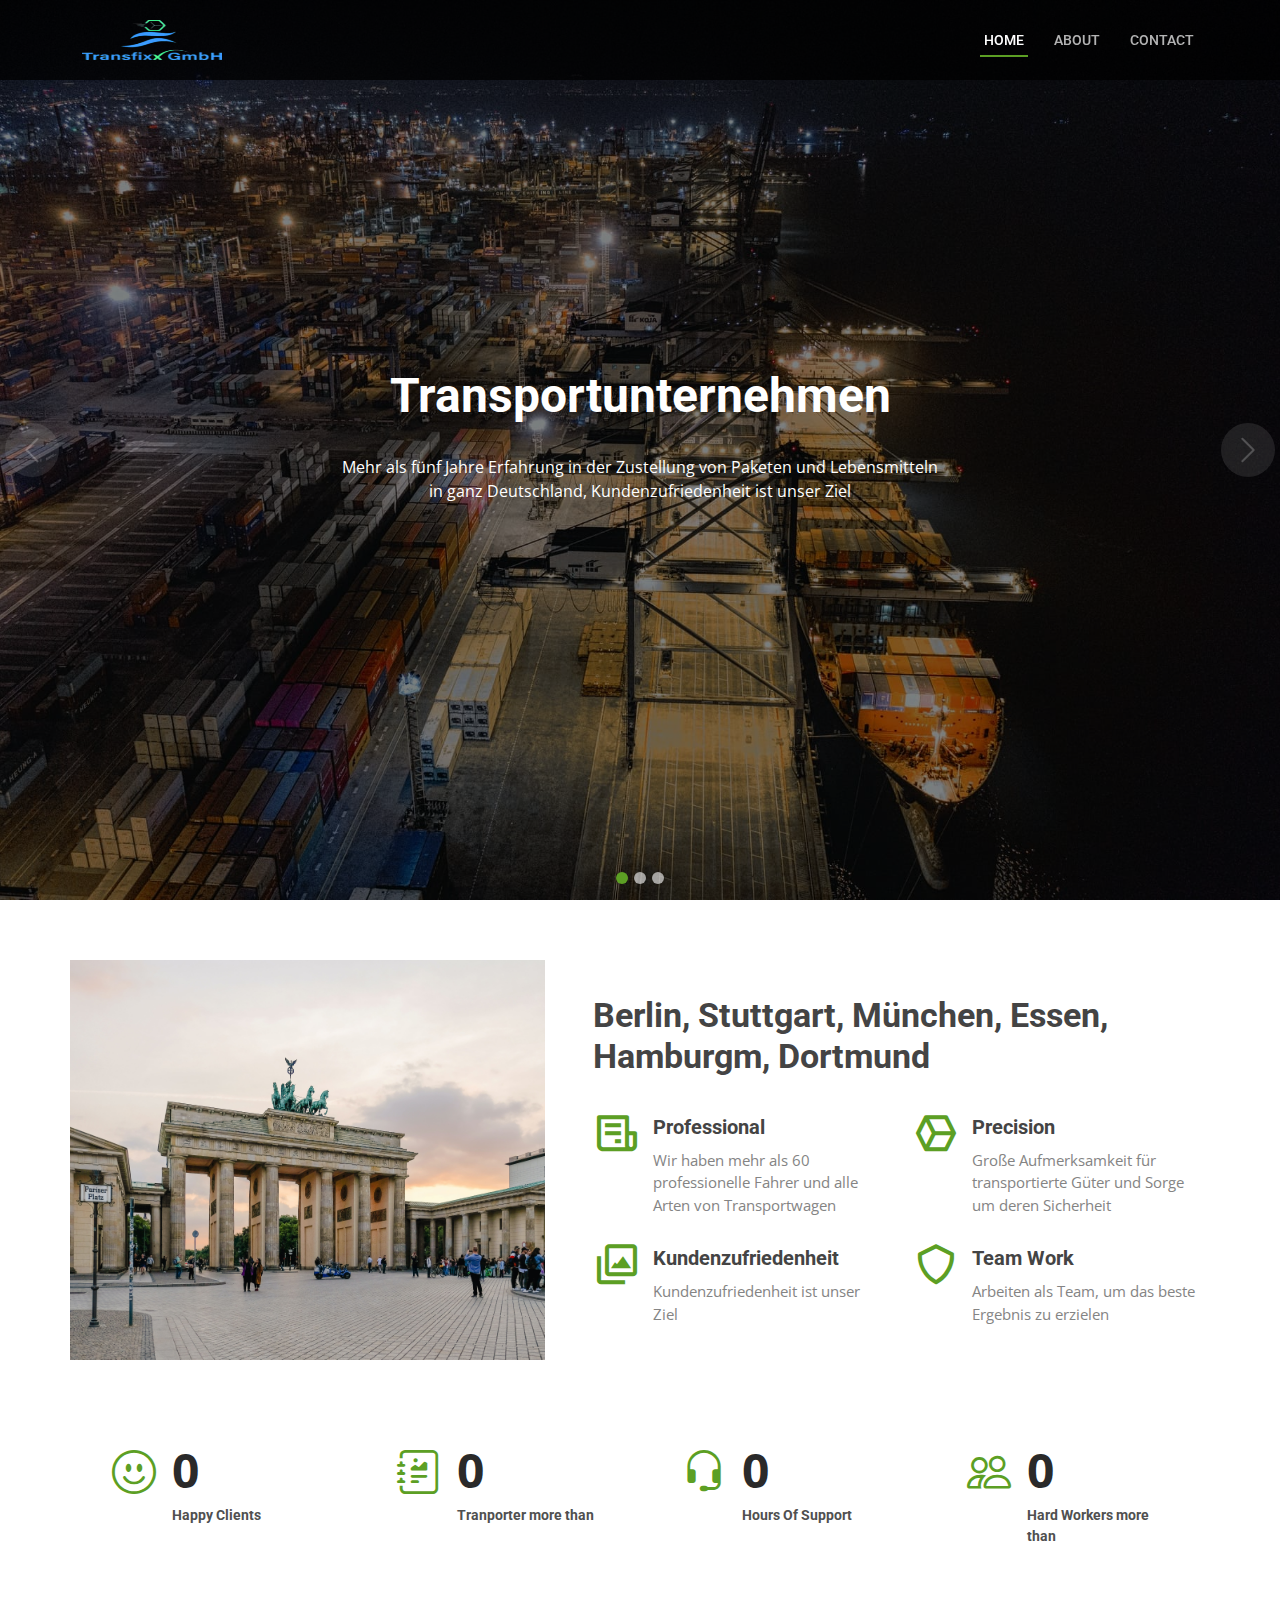
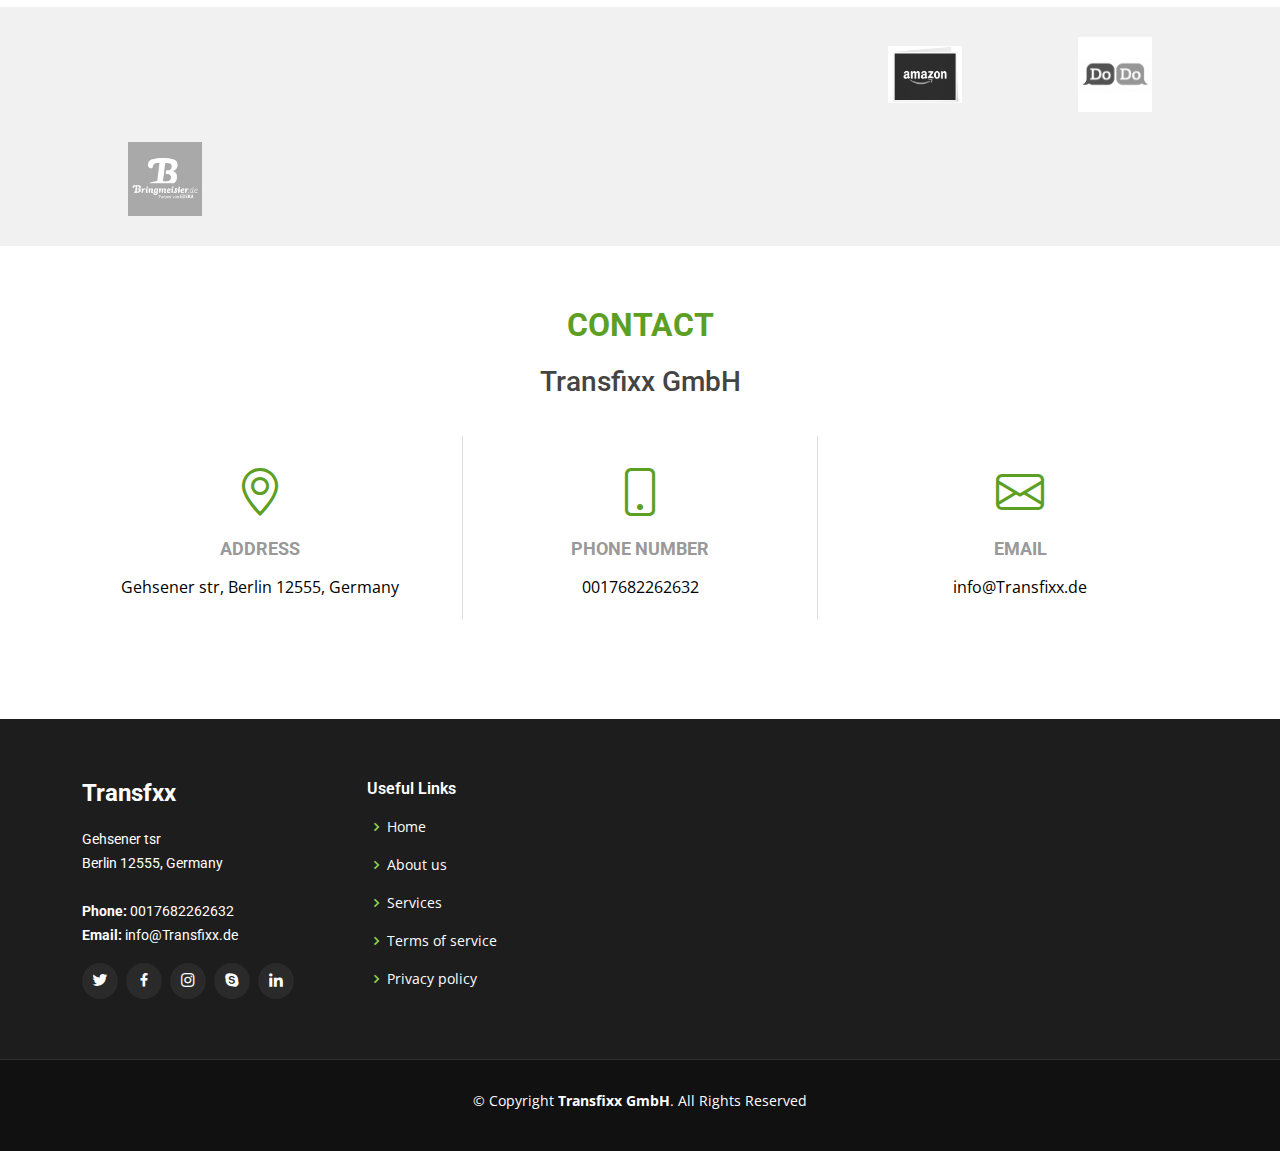
==== commit c3c9fbb4: "ger" ====
--- a/index.html
+++ b/index.html
@@ -5,13 +5,13 @@
   <meta charset="utf-8">
   <meta content="width=device-width, initial-scale=1.0" name="viewport">
 
-  <title>Groovin Bootstrap Template - Index</title>
+  <title>Transfixx GmbH</title>
   <meta content="" name="description">
   <meta content="" name="keywords">
 
   <!-- Favicons -->
-<!--   <link href="assets/img/favicon.png" rel="icon"> -->
-  <link href="assets/img/apple-touch-icon.png" rel="apple-touch-icon">
+<link href="assets/img/favicon.ico" rel="icon"> 
+<link rel="stylesheet" href="path/to/font-awesome/css/font-awesome.min.css">
 
   <!-- Google Fonts -->
   <link href="https://fonts.googleapis.com/css?family=Open+Sans:300,300i,400,400i,600,600i,700,700i|Roboto:300,300i,400,400i,500,500i,600,600i,700,700i|Poppins:300,300i,400,400i,500,500i,600,600i,700,700i" rel="stylesheet">
@@ -72,13 +72,13 @@
           <div class="carousel-item active" style="background-image: url(assets/img/slide/slide-1.jpg);">
             <div class="carousel-container">
               <div class="carousel-content">
-                <h2 class="animate__animated animate__fadeInDown">Transportation company</h2>
-                <p class="animate__animated animate__fadeInUp">More than five years of experience in delivering parcels and foodstuffs in all of Germany, Customer satisfaction is our goal
+                <h2 class="animate__animated animate__fadeInDown">Transportunternehmen</h2>
+                <p class="animate__animated animate__fadeInUp">Mehr als fünf Jahre Erfahrung in der Zustellung von Paketen und Lebensmitteln in ganz Deutschland, Kundenzufriedenheit ist unser Ziel
 
                 </p>
-                <div>
-                  <a href="#about" class="btn-get-started animate__animated animate__fadeInUp scrollto">Read More</a>
-                </div>
+             <!--    <div>
+                  <a href="#about" class="btn-get-started animate__animated animate__fadeInUp scrollto"><i class="fa-solid fa-bus-simple"></i></a>
+                </div> -->
               </div>
             </div>
           </div>
@@ -87,11 +87,11 @@
           <div class="carousel-item" style="background-image: url(assets/img/slide/slide-2.jpg);">
             <div class="carousel-container">
               <div class="carousel-content">
-                <h2 class="animate__animated animate__fadeInDown">Export of food products</h2>
-                <p class="animate__animated animate__fadeInUp">Export and import of all food items from Europe to the Middle East and Africa.</p>
-                <div>
+                <h2 class="animate__animated animate__fadeInDown">Export von Lebensmittelprodukten</h2>
+                <p class="animate__animated animate__fadeInUp">Export und Import aller Lebensmittel aus Europa in den Nahen Osten und nach Afrika.</p>
+             <!--    <div>
                   <a href="#about" class="btn-get-started animate__animated animate__fadeInUp scrollto">Read More</a>
-                </div>
+                </div> -->
               </div>
             </div>
           </div>
@@ -100,11 +100,11 @@
           <div class="carousel-item" style="background-image: url(assets/img/slide/slide-3.jpg);">
             <div class="carousel-container">
               <div class="carousel-content">
-                <h2 class="animate__animated animate__fadeInDown">Export Cars</h2>
-                <p class="animate__animated animate__fadeInUp">Exports all kind of cars from Europe to Middle East, Africa.</p>
-                <div>
+                <h2 class="animate__animated animate__fadeInDown">Autos exportieren</h2>
+                <p class="animate__animated animate__fadeInUp">Exportiert alle Arten von Autos aus Europa in den Nahen Osten, Afrika.</p>
+             <!--    <div>
                   <a href="#about" class="btn-get-started animate__animated animate__fadeInUp scrollto">Read More</a>
-                </div>
+                </div> -->
               </div>
             </div>
           </div>
@@ -141,22 +141,22 @@
                 <div class="col-md-6 icon-box">
                   <i class="bx bx-receipt"></i>
                   <h4>Professional</h4>
-                  <p>We have more than 20 Professional drivers and all kind of transport cars</p>
+                  <p>Wir haben mehr als 60 professionelle Fahrer und alle Arten von Transportwagen</p>
                 </div>
                 <div class="col-md-6 icon-box">
                   <i class="bx bx-cube-alt"></i>
                   <h4>Precision</h4>
-                  <p>Great attention to transported goods and concern for their safety </p>
+                  <p>Große Aufmerksamkeit für transportierte Güter und Sorge um deren Sicherheit </p>
                 </div>
                 <div class="col-md-6 icon-box">
                   <i class="bx bx-images"></i>
-                  <h4>Customer satisfaction</h4>
-                  <p>Customer satisfaction is our goal</p>
+                  <h4>Kundenzufriedenheit</h4>
+                  <p>Kundenzufriedenheit ist unser Ziel</p>
                 </div>
                 <div class="col-md-6 icon-box">
                   <i class="bx bx-shield"></i>
                   <h4>Team Work</h4>
-                  <p>Work as a team to get the highest result</p>
+                  <p>Arbeiten  als Team, um das beste Ergebnis zu erzielen</p>
                 </div>
               </div>
             </div><!-- End .content-->
@@ -191,7 +191,7 @@
           <div class="col-lg-3 col-md-6 d-md-flex align-items-md-stretch">
             <div class="count-box">
               <i class="bi bi-headset"></i>
-              <span data-purecounter-start="0" data-purecounter-end="1463" data-purecounter-duration="1" class="purecounter"></span>
+              <span data-purecounter-start="0" data-purecounter-end="2463" data-purecounter-duration="1" class="purecounter"></span>
               <p><strong>Hours Of Support</strong> </p>
             </div>
           </div>
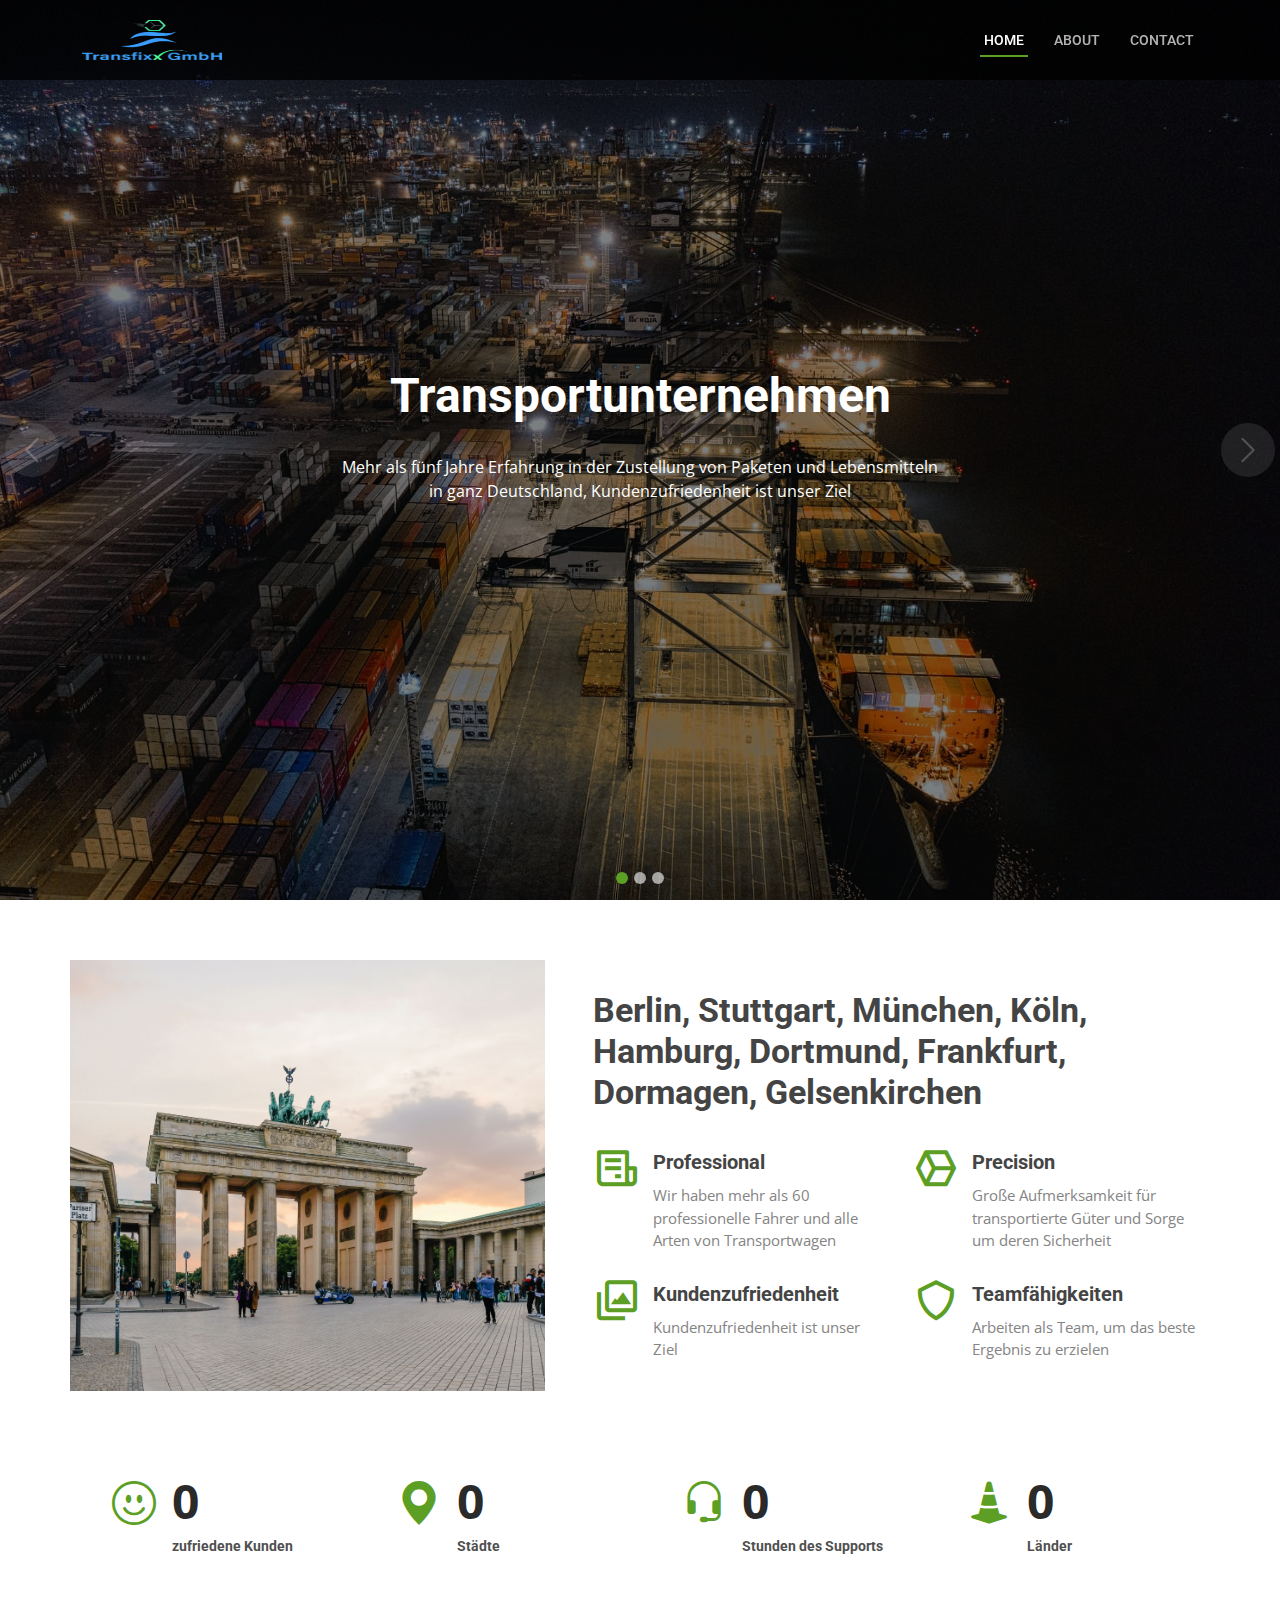
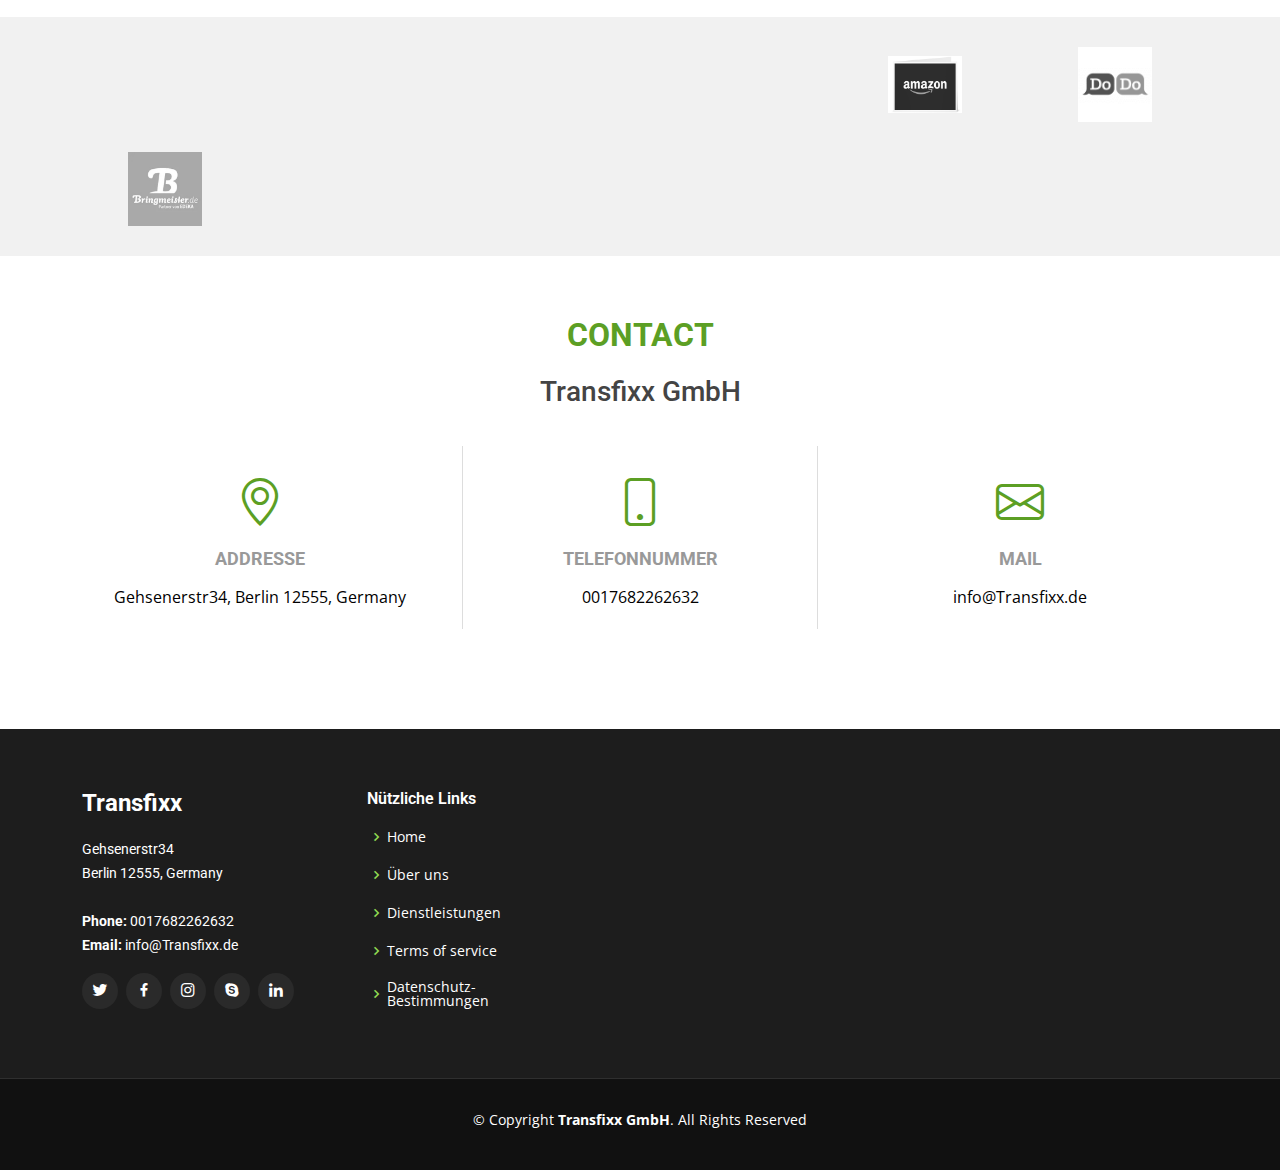
==== commit fec39484: "icon added" ====
--- a/index.html
+++ b/index.html
@@ -133,7 +133,7 @@
           <div class="image col-xl-5 d-flex align-items-stretch justify-content-center justify-content-lg-start"></div>
           <div class="col-xl-7 ps-0 ps-lg-5 pe-lg-1 d-flex align-items-stretch">
             <div class="content d-flex flex-column justify-content-center">
-              <h3>Berlin, Stuttgart, München, Essen, Hamburgm, Dortmund  </h3>
+              <h3>Berlin, Stuttgart, München, Köln, Hamburg, Dortmund, Frankfurt, Dormagen, Gelsenkirchen  </h3>
               <p>
                 
               </p>
@@ -155,7 +155,7 @@
                 </div>
                 <div class="col-md-6 icon-box">
                   <i class="bx bx-shield"></i>
-                  <h4>Team Work</h4>
+                  <h4>Teamfähigkeiten</h4>
                   <p>Arbeiten  als Team, um das beste Ergebnis zu erzielen</p>
                 </div>
               </div>
@@ -176,31 +176,31 @@
             <div class="count-box">
               <i class="bi bi-emoji-smile"></i>
               <span data-purecounter-start="0" data-purecounter-end="2032" data-purecounter-duration="1" class="purecounter"></span>
-              <p><strong>Happy Clients</strong></p>
+              <p><strong>zufriedene Kunden</strong></p>
             </div>
           </div>
 
           <div class="col-lg-3 col-md-6 d-md-flex align-items-md-stretch">
             <div class="count-box">
-              <i class="bi bi-journal-richtext"></i>
-              <span data-purecounter-start="0" data-purecounter-end="85" data-purecounter-duration="1" class="purecounter"></span>
-              <p><strong>Tranporter more than</strong> </p>
+              <i class="bi bi-geo-alt-fill"></i>
+              <span data-purecounter-start="0" data-purecounter-end="9" data-purecounter-duration="1" class="purecounter"></span>
+              <p><strong>Städte</strong> </p>
             </div>
           </div>
 
           <div class="col-lg-3 col-md-6 d-md-flex align-items-md-stretch">
             <div class="count-box">
               <i class="bi bi-headset"></i>
-              <span data-purecounter-start="0" data-purecounter-end="2463" data-purecounter-duration="1" class="purecounter"></span>
-              <p><strong>Hours Of Support</strong> </p>
+              <span data-purecounter-start="0" data-purecounter-end="20463" data-purecounter-duration="1" class="purecounter"></span>
+              <p><strong>Stunden des Supports</strong> </p>
             </div>
           </div>
 
           <div class="col-lg-3 col-md-6 d-md-flex align-items-md-stretch">
             <div class="count-box">
-              <i class="bi bi-people"></i>
-              <span data-purecounter-start="0" data-purecounter-end="85" data-purecounter-duration="1" class="purecounter"></span>
-              <p><strong>Hard Workers more than</strong> </p>
+              <i class="bi bi-cone-striped"></i>
+              <span data-purecounter-start="0" data-purecounter-end="3" data-purecounter-duration="1" class="purecounter"></span>
+              <p><strong>Länder</strong> </p>
             </div>
           </div>
 
@@ -241,7 +241,7 @@
             <img src="img/bring.jpeg" class="img-fluid" alt="">
           </div>
           <div class="col-lg-2 col-md-4 col-6 d-flex align-items-center justify-content-center">
-            <img src="" class="img-fluid" alt="">
+            <img src="https://d1bntizjlw65va.cloudfront.net/f8e7ff22b8189a2626692545b4584bf738a6b9ad.jpg" class="img-fluid" alt="">
           </div>
 
         </div>
@@ -719,15 +719,15 @@
           <div class="col-md-4">
             <div class="contact-address">
               <i class="bi bi-geo-alt"></i>
-              <h3>Address</h3>
-              <address>Gehsener str, Berlin 12555, Germany</address>
+              <h3>Addresse</h3>
+              <address>Gehsenerstr34, Berlin 12555, Germany</address>
             </div>
           </div>
 
           <div class="col-md-4">
             <div class="contact-phone">
               <i class="bi bi-phone"></i>
-              <h3>Phone Number</h3>
+              <h3>Telefonnummer</h3>
               <p><a href="tel:+155895548855">0017682262632</a></p>
             </div>
           </div>
@@ -735,7 +735,7 @@
           <div class="col-md-4">
             <div class="contact-email">
               <i class="bi bi-envelope"></i>
-              <h3>Email</h3>
+              <h3>mail</h3>
               <p><a href="mailto:info@example.com">info@Transfixx.de</a></p>
             </div>
           </div>
@@ -780,9 +780,9 @@
 
           <div class="col-lg-3 col-md-6">
             <div class="footer-info">
-              <h3>Transfxx</h3>
+              <h3>Transfixx</h3>
               <p>
-                Gehsener tsr<br>
+                Gehsenerstr34<br>
                 Berlin 12555, Germany<br><br>
                 <strong>Phone:</strong> 0017682262632<br>
                 <strong>Email:</strong> info@Transfixx.de<br>
@@ -798,13 +798,13 @@
           </div>
 
           <div class="col-lg-2 col-md-6 footer-links">
-            <h4>Useful Links</h4>
+            <h4>Nützliche Links</h4>
             <ul>
               <li><i class="bx bx-chevron-right"></i> <a href="#">Home</a></li>
-              <li><i class="bx bx-chevron-right"></i> <a href="#">About us</a></li>
-              <li><i class="bx bx-chevron-right"></i> <a href="#">Services</a></li>
+              <li><i class="bx bx-chevron-right"></i> <a href="#">Über uns</a></li>
+              <li><i class="bx bx-chevron-right"></i> <a href="#">Dienstleistungen</a></li>
               <li><i class="bx bx-chevron-right"></i> <a href="#">Terms of service</a></li>
-              <li><i class="bx bx-chevron-right"></i> <a href="#">Privacy policy</a></li>
+              <li><i class="bx bx-chevron-right"></i> <a href="#">Datenschutz-Bestimmungen</a></li>
             </ul>
           </div>
 
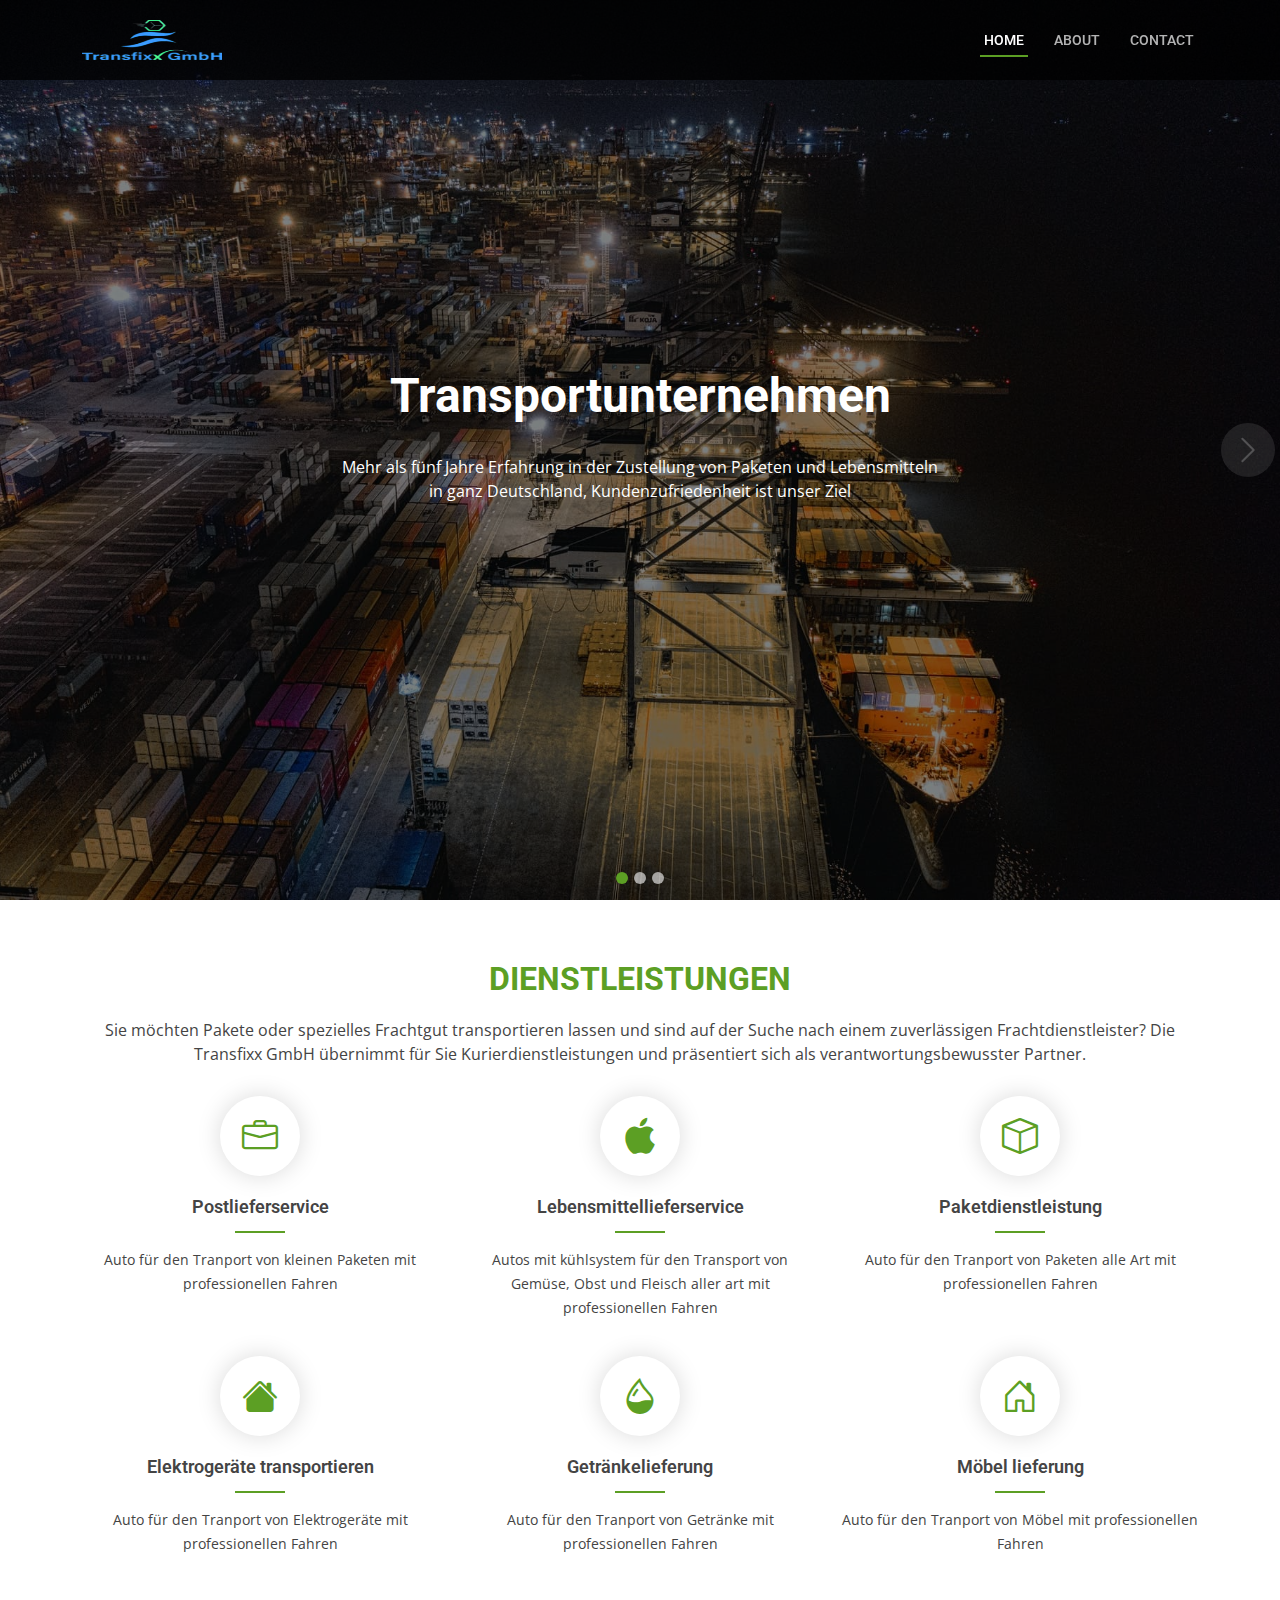
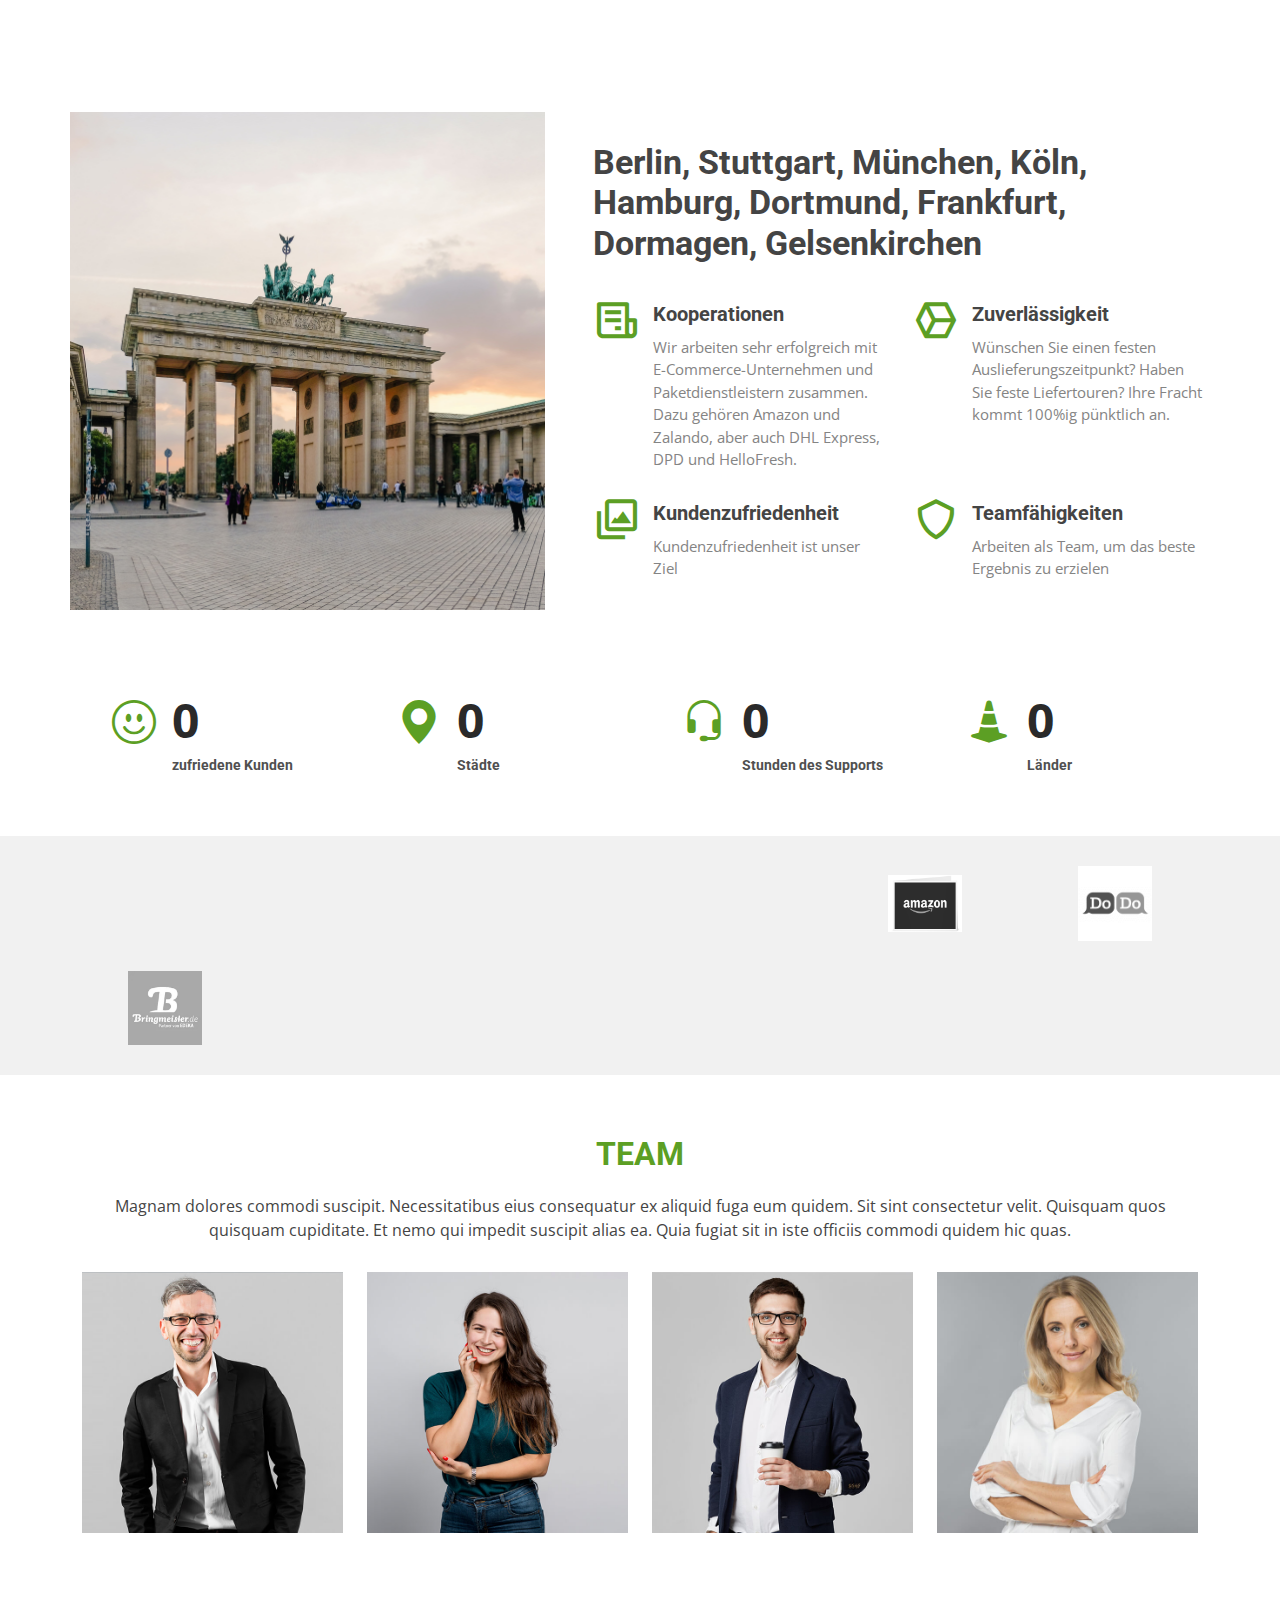
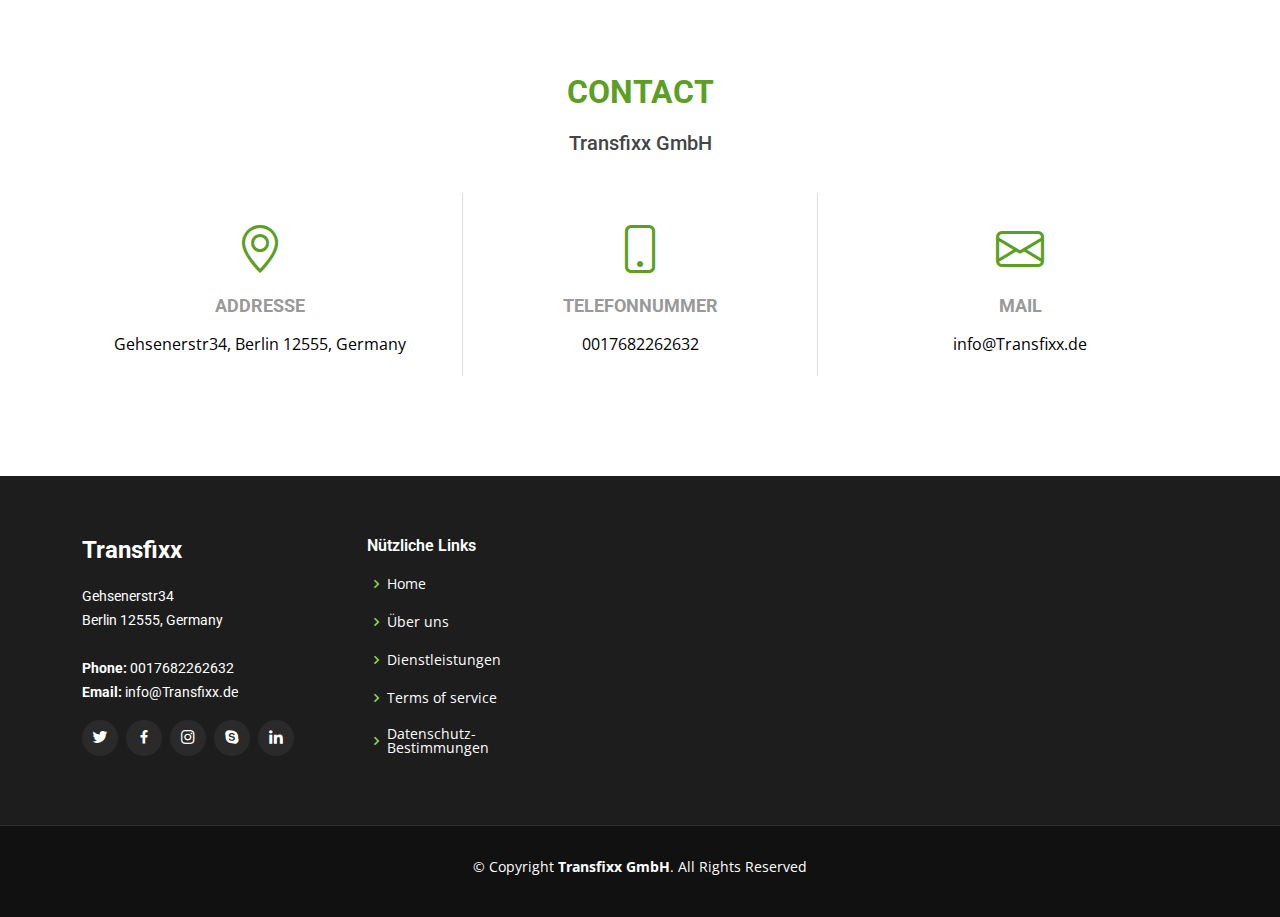
==== commit e792a14d: "services section added" ====
--- a/index.html
+++ b/index.html
@@ -122,6 +122,53 @@
       </div>
     </div>
   </section><!-- End Hero -->
+  <section id="services" class="services">
+    <div class="container">
+
+      <div class="section-title">
+        <h2>Dienstleistungen</h2>
+        <p>
+          Sie möchten Pakete oder spezielles Frachtgut transportieren lassen und sind auf der Suche nach einem zuverlässigen Frachtdienstleister? Die Transfixx GmbH übernimmt für Sie Kurierdienstleistungen und präsentiert sich als verantwortungsbewusster Partner.</p>
+      </div>
+
+      <div class="row">
+        <div class="col-lg-4 col-md-6 icon-box">
+          <div class="icon"><i class="bi bi-briefcase"></i></div>
+          <h4 class="title"><a href="">Postlieferservice</a></h4>
+          <p class="description">Auto für den Tranport von kleinen Paketen mit professionellen Fahren</p>
+        </div>
+        <div class="col-lg-4 col-md-6 icon-box">
+          <div class="icon"><i class="bi bi-apple"></i></div>
+          <h4 class="title"><a href="">Lebensmittellieferservice</a></h4>
+          <p class="description">Autos mit kühlsystem für den Transport von Gemüse, Obst und Fleisch aller art mit professionellen Fahren</p>
+        </div>
+        <div class="col-lg-4 col-md-6 icon-box">
+          <div class="icon"><i class="bi bi-box"></i></div>
+          <h4 class="title"><a href="">Paketdienstleistung</a></h4>
+          <p class="description">Auto für den Tranport  von Paketen alle Art mit professionellen Fahren</p>
+        </div>
+        <div class="col-lg-4 col-md-6 icon-box">
+          <div class="icon"><i class="bi bi-house-fill"></i></div>
+          <h4 class="title"><a href="">Elektrogeräte transportieren</a></h4>
+          <p class="description">Auto für den Tranport von Elektrogeräte mit professionellen Fahren</p>
+        </div>
+        <div class="col-lg-4 col-md-6 icon-box">
+          <div class="icon"><i class="bi bi-droplet-half"></i></div>
+          <h4 class="title"><a href="">Getränkelieferung</a></h4>
+          <p class="description">Auto für den Tranport von Getränke mit professionellen Fahren</p>
+        </div>
+        <div class="col-lg-4 col-md-6 icon-box">
+          <div class="icon"><i class="bi bi-house-door"></i></div>
+          <h4 class="title"><a href="">Möbel lieferung</a></h4>
+          <p class="description">Auto für den Tranport von Möbel mit professionellen Fahren</p>
+        </div>
+      </div>
+
+    </div>
+  </section> 
+  
+
+
 
   <main id="main">
 
@@ -140,13 +187,16 @@
               <div class="row">
                 <div class="col-md-6 icon-box">
                   <i class="bx bx-receipt"></i>
-                  <h4>Professional</h4>
-                  <p>Wir haben mehr als 60 professionelle Fahrer und alle Arten von Transportwagen</p>
+                  <h4>Kooperationen</h4>
+                  <p>Wir arbeiten sehr erfolgreich mit E-Commerce-Unternehmen und Paketdienstleistern zusammen. Dazu gehören Amazon und Zalando, aber auch DHL Express, DPD und HelloFresh.
+
+                  </p>
                 </div>
                 <div class="col-md-6 icon-box">
                   <i class="bx bx-cube-alt"></i>
-                  <h4>Precision</h4>
-                  <p>Große Aufmerksamkeit für transportierte Güter und Sorge um deren Sicherheit </p>
+                  <h4>Zuverlässigkeit</h4>
+                  <p>Wünschen Sie einen festen Auslieferungszeitpunkt? Haben Sie feste Liefertouren?
+                    Ihre Fracht kommt 100%ig pünktlich an. </p>
                 </div>
                 <div class="col-md-6 icon-box">
                   <i class="bx bx-images"></i>
@@ -250,52 +300,11 @@
     </section><!-- End Clients Section -->
 
   <!--   <!-- ======= Services Section ======= -->
-<!--     <section id="services" class="services">
-      <div class="container">
-
-        <div class="section-title">
-          <h2>Services</h2>
-          <p>Magnam dolores commodi suscipit. Necessitatibus eius consequatur ex aliquid fuga eum quidem. Sit sint consectetur velit. Quisquam quos quisquam cupiditate. Et nemo qui impedit suscipit alias ea. Quia fugiat sit in iste officiis commodi quidem hic quas.</p>
-        </div>
-
-        <div class="row">
-          <div class="col-lg-4 col-md-6 icon-box">
-            <div class="icon"><i class="bi bi-briefcase"></i></div>
-            <h4 class="title"><a href="">Lorem Ipsum</a></h4>
-            <p class="description">Voluptatum deleniti atque corrupti quos dolores et quas molestias excepturi sint occaecati cupiditate non provident</p>
-          </div>
-          <div class="col-lg-4 col-md-6 icon-box">
-            <div class="icon"><i class="bi bi-card-checklist"></i></div>
-            <h4 class="title"><a href="">Dolor Sitema</a></h4>
-            <p class="description">Minim veniam, quis nostrud exercitation ullamco laboris nisi ut aliquip ex ea commodo consequat tarad limino ata</p>
-          </div>
-          <div class="col-lg-4 col-md-6 icon-box">
-            <div class="icon"><i class="bi bi-bar-chart"></i></div>
-            <h4 class="title"><a href="">Sed ut perspiciatis</a></h4>
-            <p class="description">Duis aute irure dolor in reprehenderit in voluptate velit esse cillum dolore eu fugiat nulla pariatur</p>
-          </div>
-          <div class="col-lg-4 col-md-6 icon-box">
-            <div class="icon"><i class="bi bi-binoculars"></i></div>
-            <h4 class="title"><a href="">Magni Dolores</a></h4>
-            <p class="description">Excepteur sint occaecat cupidatat non proident, sunt in culpa qui officia deserunt mollit anim id est laborum</p>
-          </div>
-          <div class="col-lg-4 col-md-6 icon-box">
-            <div class="icon"><i class="bi bi-brightness-high"></i></div>
-            <h4 class="title"><a href="">Nemo Enim</a></h4>
-            <p class="description">At vero eos et accusamus et iusto odio dignissimos ducimus qui blanditiis praesentium voluptatum deleniti atque</p>
-          </div>
-          <div class="col-lg-4 col-md-6 icon-box">
-            <div class="icon"><i class="bi bi-calendar4-week"></i></div>
-            <h4 class="title"><a href="">Eiusmod Tempor</a></h4>
-            <p class="description">Et harum quidem rerum facilis est et expedita distinctio. Nam libero tempore, cum soluta nobis est eligendi</p>
-          </div>
-        </div>
-
-      </div>
-    </section><!-- End Services Section -->
+   
+    <!-- End Services Section -->
 
     <!-- ======= Why Us Section ======= -->
-  <!--   <section id="why-us" class="why-us">
+   <!-- <section id="why-us" class="why-us">
       <div class="container">
 
         <div class="section-title">
@@ -489,17 +498,14 @@
     </section><!-- End Portfolio Section -->
 
     <!-- ======= Team Section ======= -->
- <!--    <section id="team" class="team">
-      <div class="container">
-
-        <div class="section-title">
+    <section id="team" class="team">
+      <div class="container">
+      <div class="section-title">
           <h2>Team</h2>
           <p>Magnam dolores commodi suscipit. Necessitatibus eius consequatur ex aliquid fuga eum quidem. Sit sint consectetur velit. Quisquam quos quisquam cupiditate. Et nemo qui impedit suscipit alias ea. Quia fugiat sit in iste officiis commodi quidem hic quas.</p>
         </div>
-
         <div class="row">
-
-          <div class="col-xl-3 col-lg-4 col-md-6">
+       <div class="col-xl-3 col-lg-4 col-md-6">
             <div class="member">
               <img src="assets/img/team/team-1.jpg" class="img-fluid" alt="">
               <div class="member-info">
@@ -516,8 +522,7 @@
               </div>
             </div>
           </div>
-
-          <div class="col-xl-3 col-lg-4 col-md-6" data-wow-delay="0.1s">
+         <div class="col-xl-3 col-lg-4 col-md-6" data-wow-delay="0.1s">
             <div class="member">
               <img src="assets/img/team/team-2.jpg" class="img-fluid" alt="">
               <div class="member-info">
@@ -534,8 +539,7 @@
               </div>
             </div>
           </div>
-
-          <div class="col-xl-3 col-lg-4 col-md-6" data-wow-delay="0.2s">
+        <div class="col-xl-3 col-lg-4 col-md-6" data-wow-delay="0.2s">
             <div class="member">
               <img src="assets/img/team/team-3.jpg" class="img-fluid" alt="">
               <div class="member-info">
@@ -552,7 +556,6 @@
               </div>
             </div>
           </div>
-
           <div class="col-xl-3 col-lg-4 col-md-6" data-wow-delay="0.3s">
             <div class="member">
               <img src="assets/img/team/team-4.jpg" class="img-fluid" alt="">
@@ -570,10 +573,8 @@
               </div>
             </div>
           </div>
-
-        </div>
-
-      </div> -->
+        </div>
+      </div>
     </section><!-- End Team Section -->
 
     <!-- ======= Pricing Section ======= -->
@@ -676,7 +677,7 @@
               <i class="bx bx-help-circle icon-help"></i> <a data-bs-toggle="collapse" data-bs-target="#faq-list-3" class="collapsed">Dolor sit amet consectetur adipiscing elit? <i class="bx bx-chevron-down icon-show"></i><i class="bx bx-chevron-up icon-close"></i></a>
               <div id="faq-list-3" class="collapse" data-bs-parent=".faq-list">
                 <p>
-                  Eleifend mi in nulla posuere sollicitudin aliquam ultrices sagittis orci. Faucibus pulvinar elementum integer enim. Sem nulla pharetra diam sit amet nisl suscipit. Rutrum tellus pellentesque eu tincidunt. Lectus urna duis convallis convallis tellus. Urna molestie at elementum eu facilisis sed odio morbi quis
+                  Eleifend mi in nulla posuere sollicitudin aliquam ultrices sagittis orci. Faucibus pulvinar elementum integer enim. Sem nulla pharetra diam sit amet nisl suscipit. Rutrum tellus pellentesque eu tincidunt. Lectus urna duis convallis convallis tellus. Urna molestie at elementum eu facilisis sed odio mo1rbi quis
                 </p>
               </div>
             </li>
@@ -711,7 +712,7 @@
 
         <div class="section-title">
           <h2>Contact</h2>
-          <h3>Transfixx GmbH</h3>
+          <h5>Transfixx GmbH</h5>
         </div>
 
         <div class="row contact-info">
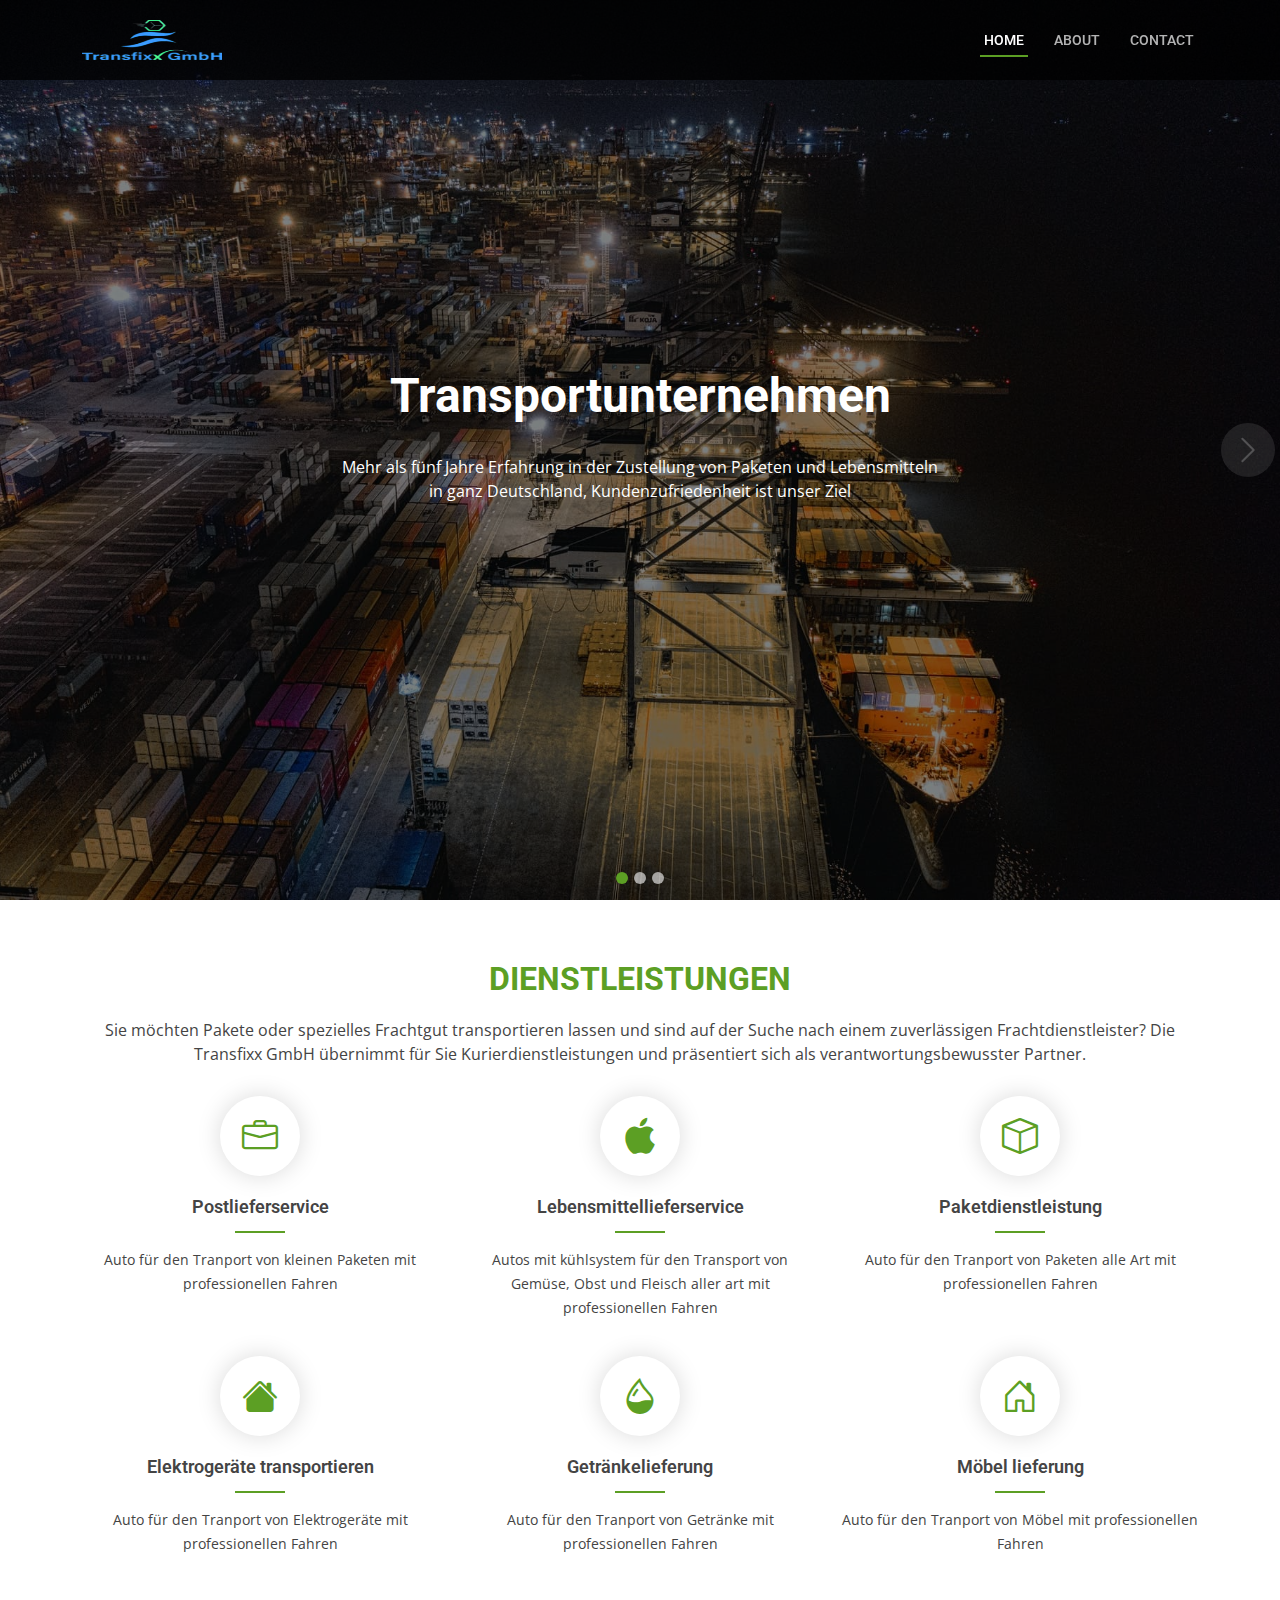
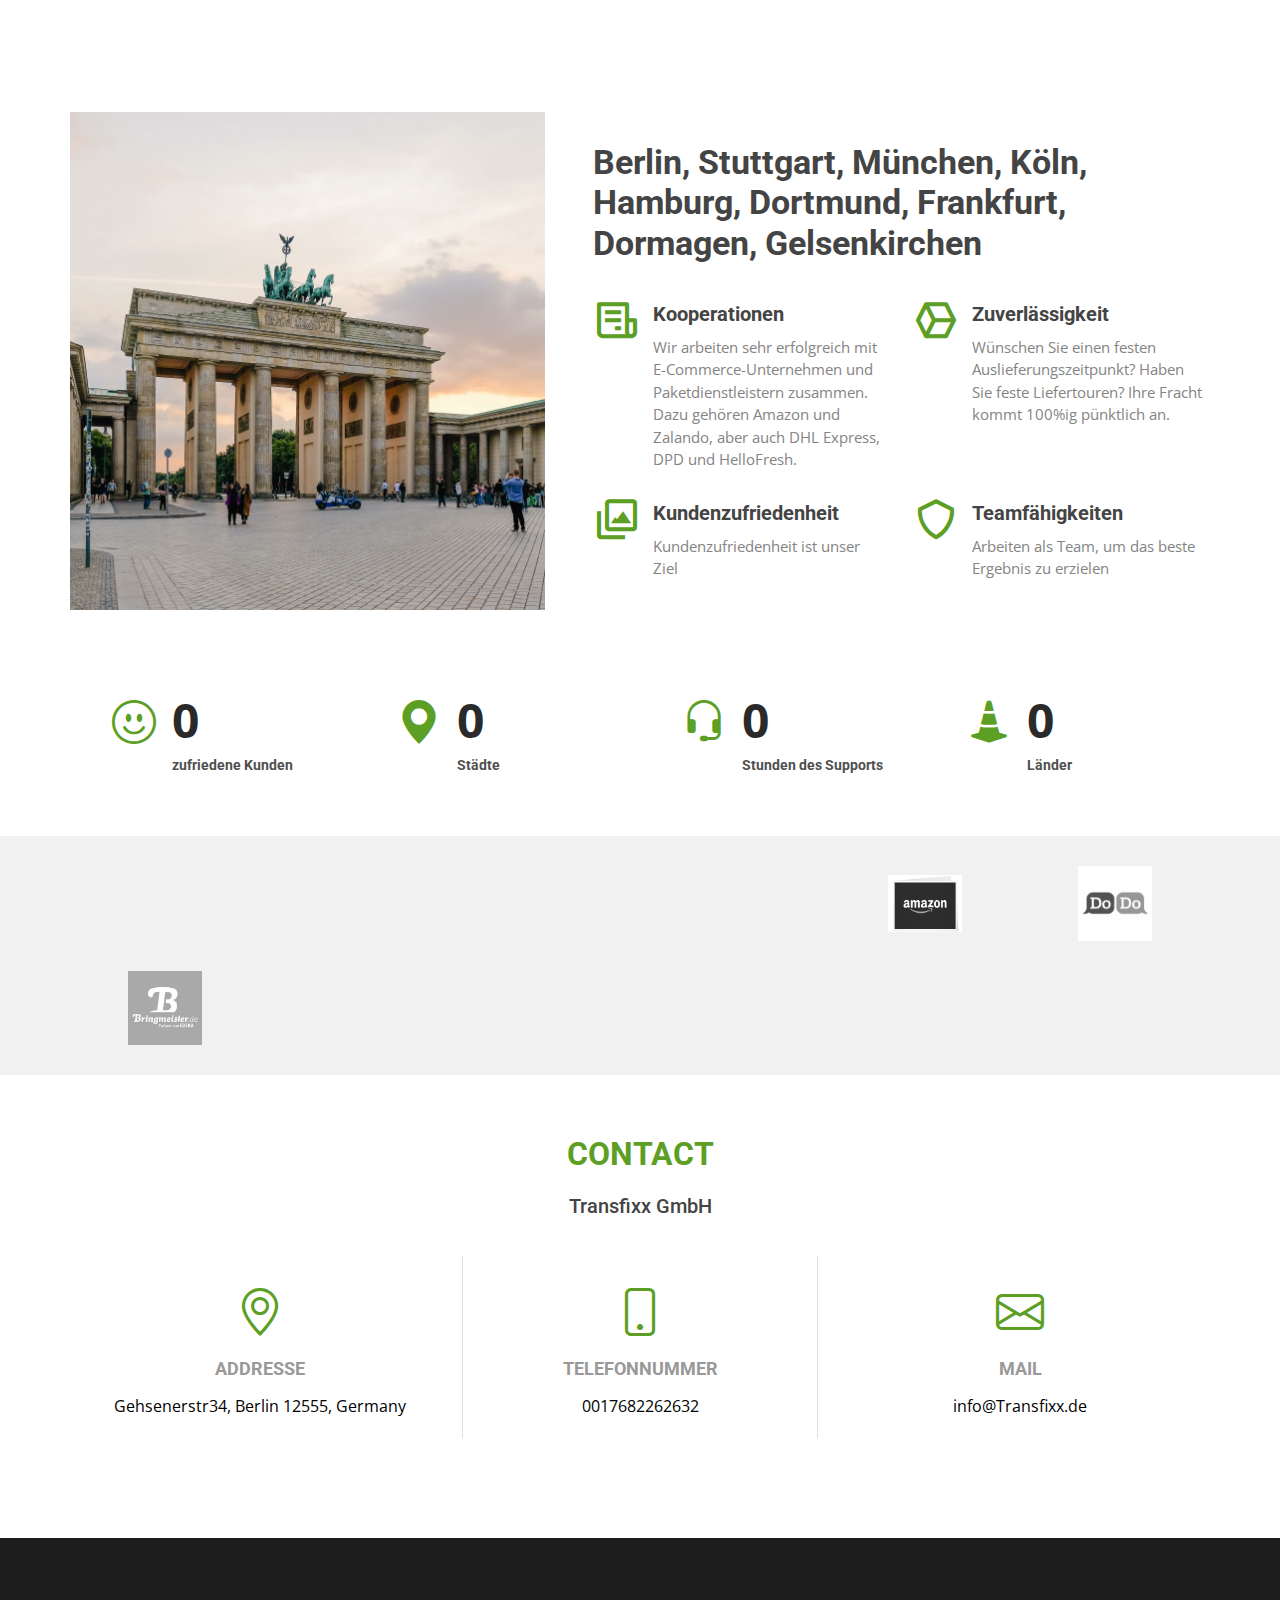
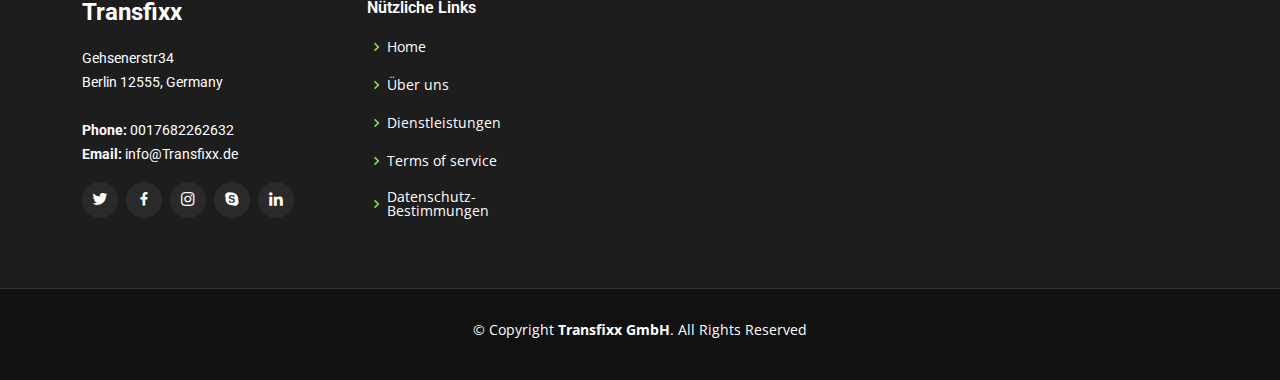
==== commit 0e3144f0: "team section removed" ====
--- a/index.html
+++ b/index.html
@@ -498,7 +498,7 @@
     </section><!-- End Portfolio Section -->
 
     <!-- ======= Team Section ======= -->
-    <section id="team" class="team">
+   <!--  <section id="team" class="team">
       <div class="container">
       <div class="section-title">
           <h2>Team</h2>
@@ -575,7 +575,7 @@
           </div>
         </div>
       </div>
-    </section><!-- End Team Section -->
+    </section> --><!-- End Team Section -->
 
     <!-- ======= Pricing Section ======= -->
   <!--   <section id="pricing" class="pricing">
